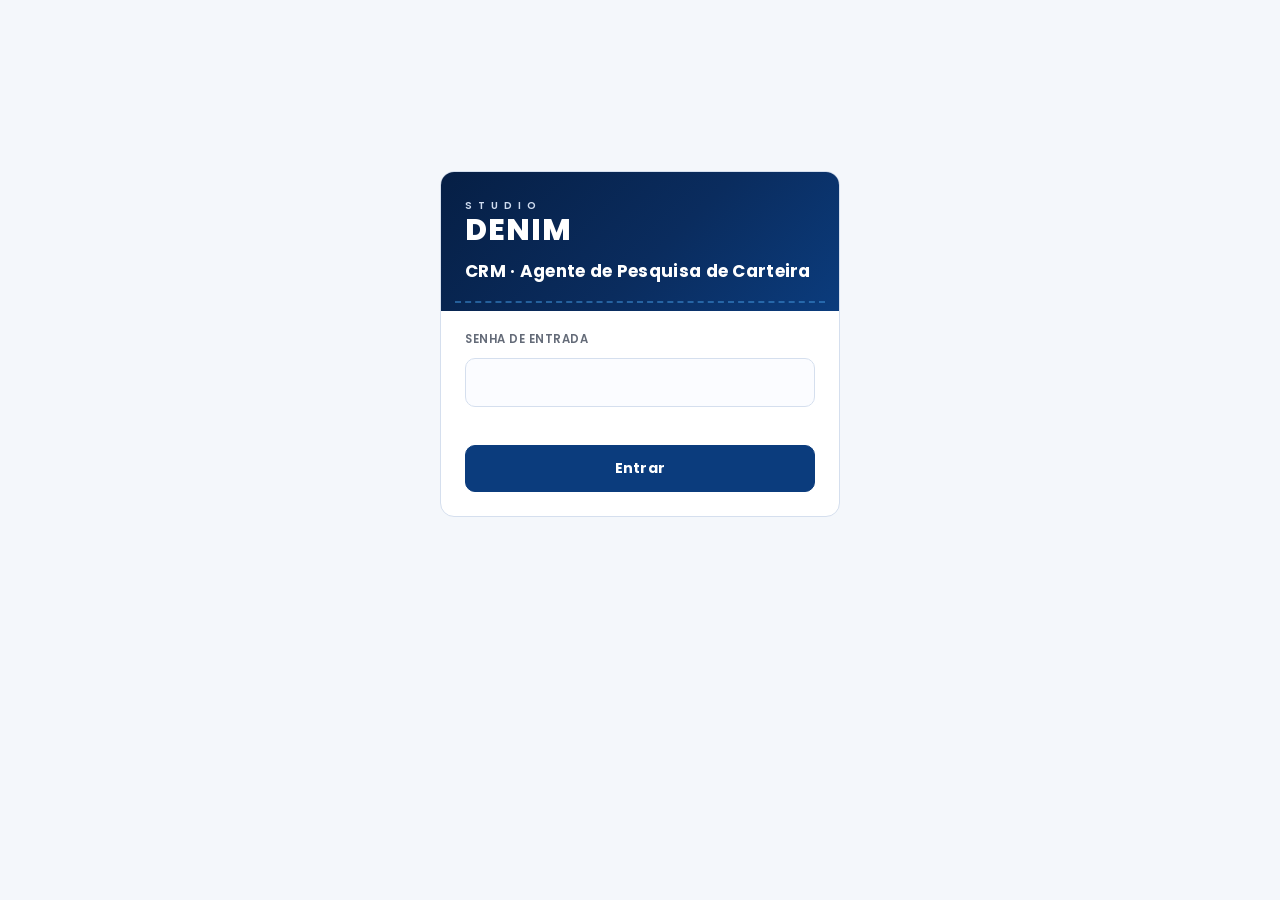
==== index.html @ 16db2a0f "Verificador de romaneios: romaneios do Drive x Manual de Qualidade Novo módulo romaneios/ com filtro" ====
<!doctype html>
<html lang="pt-BR">
<head>
<meta charset="utf-8">
<meta name="viewport" content="width=device-width,initial-scale=1,viewport-fit=cover">
<meta name="robots" content="noindex,nofollow">
<title>CRM Studio Denim</title>
<link rel="stylesheet" href="https://fonts.googleapis.com/css2?family=Poppins:wght@400;500;600;700;800&display=swap">
<style>
  html{-webkit-text-size-adjust:100%;} body{margin:0;} [hidden]{display:none!important;} img{max-width:100%;}
  /* Layout: coluna única — cabeçalho índigo, pesquisa do agente, painel de indicadores, lista de atrasados em destaque. */
  :root{
    --bg:#f4f7fb; --surface:#ffffff; --surface-2:#fbfcff; --ink:#1c2233; --muted:#646b78; --border:#d5dfee;
    --title:#0a2c5e; --accent:#0b3c7d; --accent-strong:#0b3c7d; --accent-fg:#ffffff; --link:#1c5fb0;
    --tint:#e6eef8; --tint-strong:#cfdcf0;
    --rust:#c0392b; --rust-light:#fbeceb; --rust-ink:#8f2419; --rust-solid:#c0392b; --rust-solid-fg:#ffffff; --rust-border:#f0c4be;
    --warn:#a8520f; --warn-bg:#fdf1e4; --bar:#1c5fb0;
    --good:#0b7a45; --good-bg:#e4f5eb;
    --head-a:#061f45; --head-b:#0a2c5e; --head-c:#0b3c7d; --head-fg:#ffffff; --head-muted:#cfdcf0; --stitch:#3d8fd6; --head-chip:rgba(255,255,255,.12);
    --font: 'Poppins','Segoe UI',Roboto,Arial,sans-serif;
  }
  @media (prefers-color-scheme: dark){
    :root:not([data-theme="light"]){
      --bg:#08111f; --surface:#0f1b2f; --surface-2:#132238; --ink:#e7edf7; --muted:#9aa8bf; --border:#233654;
      --title:#cfe0f7; --accent:#6fb0ee; --accent-strong:#1c5fb0; --accent-fg:#ffffff; --link:#7fb8ee;
      --tint:#15294a; --tint-strong:#1f3a66;
      --rust:#ff8375; --rust-light:#3a1a1c; --rust-ink:#ffb4a8; --rust-solid:#c0392b; --rust-solid-fg:#ffffff; --rust-border:#6a2a27;
      --warn:#f0a35e; --warn-bg:#3a2815; --bar:#5aa5e6;
      --good:#4fd08e; --good-bg:#12301f;
      --head-a:#040d1c; --head-b:#08204a; --head-c:#0b3c7d; --head-fg:#ffffff; --head-muted:#cfdcf0; --stitch:#3d8fd6; --head-chip:rgba(255,255,255,.12);
      color-scheme: dark;
    }
  }
  :root[data-theme="dark"]{
    --bg:#08111f; --surface:#0f1b2f; --surface-2:#132238; --ink:#e7edf7; --muted:#9aa8bf; --border:#233654;
    --title:#cfe0f7; --accent:#6fb0ee; --accent-strong:#1c5fb0; --accent-fg:#ffffff; --link:#7fb8ee;
    --tint:#15294a; --tint-strong:#1f3a66;
    --rust:#ff8375; --rust-light:#3a1a1c; --rust-ink:#ffb4a8; --rust-solid:#c0392b; --rust-solid-fg:#ffffff; --rust-border:#6a2a27;
    --warn:#f0a35e; --warn-bg:#3a2815; --bar:#5aa5e6;
    --good:#4fd08e; --good-bg:#12301f;
    --head-a:#040d1c; --head-b:#08204a; --head-c:#0b3c7d; --head-fg:#ffffff; --head-muted:#cfdcf0; --stitch:#3d8fd6; --head-chip:rgba(255,255,255,.12);
    color-scheme: dark;
  }

  *{box-sizing:border-box;}
  body{margin:0; font-family:var(--font); background:var(--bg); color:var(--ink); font-size:14px; line-height:1.5; padding-inline:16px; padding-block:20px 40px;}
  .wrap{max-width:1180px; margin:0 auto; display:flex; flex-direction:column; gap:18px;}
  button, input{font-family:inherit;}
  :focus-visible{outline:2px solid var(--stitch); outline-offset:2px;}

  /* Cabeçalho */
  .top{
    background:linear-gradient(135deg, var(--head-a) 0%, var(--head-b) 55%, var(--head-c) 100%);
    color:var(--head-fg); border-radius:14px; padding:22px 26px; border:1px solid var(--head-c);
    display:flex; justify-content:space-between; align-items:center; flex-wrap:wrap; gap:16px; position:relative;
  }
  .top::after{ /* pesponto */
    content:""; position:absolute; left:14px; right:14px; bottom:7px; border-bottom:2px dashed var(--stitch); opacity:.55; pointer-events:none;
  }
  .brand{display:flex; align-items:center; gap:16px; flex-wrap:wrap; min-width:0;}
  .wordmark{display:inline-flex; flex-direction:column; line-height:1; font-weight:800;}
  .wordmark .studio{font-size:10px; font-weight:600; letter-spacing:6px; color:var(--head-muted);}
  .wordmark .denim{font-size:30px; letter-spacing:1px; margin-top:4px;}
  .divider{width:1px; height:40px; background:var(--head-fg); opacity:.3;}
  .top h1{margin:0; font-size:19px; font-weight:700; letter-spacing:.3px; text-wrap:balance;}
  .top .subtitle{margin:2px 0 0; font-size:12.5px; color:var(--head-muted);}
  .filebox{display:flex; flex-direction:column; align-items:flex-end; gap:8px; min-width:0;}
  .filechip{background:var(--head-chip); border-radius:10px; padding:8px 12px; font-size:12px; max-width:100%; text-align:right;}
  .filechip b{display:block; font-weight:600; font-size:12.5px; overflow-wrap:anywhere;}
  .filechip span{color:var(--head-muted);}
  .btn-light{background:var(--head-fg); color:var(--head-b); border:0; border-radius:8px; padding:8px 14px; font-size:12.5px; font-weight:700; cursor:pointer;}
  .btn-light:hover{background:var(--head-muted);}
  .btn-light:disabled{opacity:.6; cursor:progress;}
  .filemsg{font-size:11.5px; color:var(--head-muted); text-align:right; min-height:1em;}

  /* Cartões */
  .card{background:var(--surface); border:1px solid var(--border); border-radius:12px; padding:20px 22px; min-width:0;}
  .card h2{margin:0 0 14px; font-size:14px; color:var(--title); text-transform:uppercase; letter-spacing:1px; font-weight:700; border-bottom:2px solid var(--accent); padding-bottom:8px;}

  /* Pesquisa */
  .askform{display:flex; gap:10px; flex-wrap:wrap;}
  .askform input[type=text]{flex:1 1 260px; min-width:0; padding:13px 14px; border:1px solid var(--border); border-radius:10px; font-size:15px; background:var(--surface-2); color:var(--ink);}
  .askform input[type=text]:focus{outline:2px solid var(--accent); border-color:var(--accent);}
  .btn{background:var(--accent-strong); color:var(--accent-fg); border:1px solid var(--accent-strong); padding:12px 20px; border-radius:10px; font-size:14px; font-weight:700; cursor:pointer; letter-spacing:.3px;}
  .btn:hover{filter:brightness(1.12);}
  .btn.stop{background:var(--surface); color:var(--rust); border-color:var(--rust);}
  .askmeta{display:flex; flex-wrap:wrap; gap:8px 14px; align-items:center; margin-top:12px;}
  .chips{display:flex; flex-wrap:wrap; gap:8px;}
  .chip{background:var(--tint); color:var(--title); border:1px solid var(--tint-strong); border-radius:20px; padding:5px 12px; font-size:12px; font-weight:600; cursor:pointer;}
  .chip:hover{background:var(--tint-strong);}
  .deep{font-size:12px; color:var(--muted); display:inline-flex; align-items:center; gap:6px; margin-left:auto;}
  .hint{font-size:12px; color:var(--muted); margin:10px 0 0;}
  .threadbar{display:flex; justify-content:space-between; align-items:center; gap:10px; flex-wrap:wrap; margin-top:16px;}
  .threadbar span{font-size:11.5px; color:var(--muted); font-weight:600; text-transform:uppercase; letter-spacing:.5px;}
  .btn-clear{background:var(--surface); color:var(--rust); border:1px solid var(--rust-border); border-radius:8px; padding:7px 12px; font-size:12.5px; font-weight:600; cursor:pointer;}
  .btn-clear:hover{background:var(--rust-light);}
  .thread{display:flex; flex-direction:column; gap:14px; margin-top:10px;}
  .thread:empty{display:none;}
  .qa{border:1px solid var(--border); border-radius:10px; overflow:hidden; min-width:0;}
  .qa .q{background:var(--tint); color:var(--title); font-weight:600; padding:10px 14px; font-size:13.5px; overflow-wrap:anywhere;}
  .qa .a{padding:12px 14px; font-size:13.5px; min-width:0; max-height:560px; overflow-y:auto;}
  .qa .a table{min-width:900px;}
  .qa .a > *:first-child{margin-top:0;} .qa .a > *:last-child{margin-bottom:0;}
  .qa .a p{margin:8px 0;} .qa .a ul,.qa .a ol{margin:8px 0; padding-left:22px;}
  .qa .a h4{margin:12px 0 6px; font-size:13.5px; color:var(--title);}
  .qa .a code{background:var(--tint); padding:1px 5px; border-radius:4px; font-size:12.5px;}
  .qa .a hr{border:0; border-top:1px solid var(--border); margin:10px 0;}
  .qa .note{font-size:12px; color:var(--warn); margin-top:8px;}
  .thinking{color:var(--muted); font-style:italic;}
  .thinking::after{content:"…"; animation:blink 1.2s steps(3,end) infinite;}
  @keyframes blink{0%{opacity:.2}50%{opacity:1}100%{opacity:.2}}
  @media (prefers-reduced-motion: reduce){ .thinking::after{animation:none;} }

  /* Tabelas */
  .tablewrap{overflow-x:auto; border-radius:8px; margin:8px 0;}
  table{width:100%; border-collapse:collapse; font-size:13px; font-variant-numeric:tabular-nums;}
  th,td{padding:9px 10px; text-align:left; border-bottom:1px solid var(--border); vertical-align:top;}
  th{background:var(--tint); color:var(--title); font-weight:700; font-size:11.5px; text-transform:uppercase; letter-spacing:.4px; white-space:nowrap;}
  td.num, th.num{text-align:right; white-space:nowrap;}

  /* Painel */
  .filters{display:flex; flex-wrap:wrap; gap:10px 16px; align-items:flex-end; margin-bottom:14px;}
  .filters label{display:flex; flex-direction:column; gap:4px; font-size:11.5px; color:var(--muted); font-weight:600; text-transform:uppercase; letter-spacing:.5px; min-width:0;}
  .filters select{font-family:inherit; font-size:14px; font-weight:600; color:var(--title); background:var(--surface-2); border:1px solid var(--border); border-radius:8px; padding:9px 10px; min-width:190px; max-width:100%; text-transform:none; letter-spacing:0;}
  .filters select:focus{outline:2px solid var(--accent); border-color:var(--accent);}
  .filters .fnote{font-size:12.5px; color:var(--muted); padding-bottom:9px; flex:1 1 220px; min-width:0;}
  .filters .fnote b{color:var(--title);}
  .tiles{display:grid; grid-template-columns:repeat(4, minmax(0,1fr)); gap:14px;}
  .tile{background:var(--tint); border-radius:10px; padding:14px 16px; min-width:0;}
  .tile .lbl{font-size:11.5px; color:var(--muted); text-transform:uppercase; font-weight:600; letter-spacing:.5px;}
  .tile .val{font-size:26px; font-weight:800; color:var(--title); line-height:1.2; margin-top:2px; font-variant-numeric:tabular-nums; overflow-wrap:anywhere;}
  .tile .val.money{font-size:21px;}
  .tile .sub{font-size:12px; color:var(--muted); margin-top:2px;}
  .tile.good{background:var(--good-bg);} .tile.good .val{color:var(--good);}
  .tile.open{background:var(--warn-bg);} .tile.open .val{color:var(--warn);}
  .tile .sub b.late{color:var(--rust);}
  @media (max-width:1060px){ .tiles{grid-template-columns:repeat(2, minmax(0,1fr));} }
  /* Indicadores clicáveis e listagens */
  .tile.click{cursor:pointer; position:relative; transition:box-shadow .12s;}
  .tile.click:hover{box-shadow:inset 0 0 0 2px var(--accent);}
  .tile.click.on{box-shadow:inset 0 0 0 2px var(--accent);}
  .tile .more{font-size:11.5px; font-weight:700; color:var(--link); margin-top:6px;}
  .listbar{display:flex; justify-content:space-between; align-items:center; gap:10px; flex-wrap:wrap; margin-top:18px;}
  .listbar span{font-size:11.5px; color:var(--muted); font-weight:600; text-transform:uppercase; letter-spacing:.5px;}
  .lists{display:flex; flex-direction:column; gap:14px; margin-top:10px;}
  .lists:empty{display:none;}
  .lblock{border:1px solid var(--border); border-radius:10px; overflow:hidden; min-width:0; scroll-margin-top:12px;}
  .lhead{display:flex; justify-content:space-between; align-items:center; gap:10px; padding:10px 14px; background:var(--tint);}
  .lhead h3{margin:0; font-size:13.5px; color:var(--title); font-weight:700; text-transform:uppercase; letter-spacing:.6px;}
  .lblock.t-faturados .lhead{background:var(--good-bg);} .lblock.t-faturados .lhead h3{color:var(--good);}
  .lblock.t-aberto .lhead{background:var(--warn-bg);} .lblock.t-aberto .lhead h3{color:var(--warn);}
  .lacts{display:flex; align-items:center; gap:10px 14px; flex-wrap:wrap;}
  .btn-pdf{background:var(--surface); color:var(--title); border:1px solid var(--accent); border-radius:8px; padding:6px 11px; font-family:inherit; font-size:12px; font-weight:700; cursor:pointer; white-space:nowrap;}
  .btn-pdf:hover{background:var(--tint-strong);}
  .btn-pdf:disabled{opacity:.6; cursor:progress;}
  .qa .q{display:flex; justify-content:space-between; align-items:center; gap:10px;}
  .qa .q .btn-pdf{flex:0 0 auto;}
  .lclose{background:transparent; border:0; color:var(--muted); font-size:20px; line-height:1; cursor:pointer; padding:2px 6px; border-radius:6px;}
  .lclose:hover{background:var(--surface); color:var(--ink);}
  .lfilters{display:grid; grid-template-columns:repeat(5, minmax(0,1fr)); gap:10px; padding:12px 14px 4px;}
  .lfilters label{display:flex; flex-direction:column; gap:4px; font-size:11px; color:var(--muted); font-weight:600; text-transform:uppercase; letter-spacing:.5px; min-width:0;}
  .lfilters select,.lfilters input{font-family:inherit; font-size:13px; font-weight:600; color:var(--title); background:var(--surface-2); border:1px solid var(--border); border-radius:8px; padding:8px 9px; width:100%; min-width:0; text-transform:none; letter-spacing:0;}
  .lfilters select:focus,.lfilters input:focus{outline:2px solid var(--accent); border-color:var(--accent);}
  .lres{padding:4px 14px 12px; font-size:13.5px; max-height:620px; overflow-y:auto;}
  .lres p{margin:8px 0;}
  .lres table{min-width:980px;}
  .lres .note{font-size:12px; color:var(--warn);}
  .btn-link{background:transparent; border:0; color:var(--link); font-weight:600; font-size:12px; cursor:pointer; padding:0; text-decoration:underline;}
  .lfilters.six{grid-template-columns:repeat(6, minmax(0,1fr));}
  .lblock.t-filtro{margin-top:18px; border-color:var(--accent);}
  .lblock.t-filtro .lhead h3{color:var(--title);}
  .lblock.t-filtro .lres .empty{color:var(--muted);}
  @media (max-width:1060px){ .lfilters.six{grid-template-columns:repeat(3, minmax(0,1fr));} }
  @media (max-width:900px){ .lfilters,.lfilters.six{grid-template-columns:repeat(2, minmax(0,1fr));} }
  @media (max-width:430px){ .lfilters,.lfilters.six{grid-template-columns:1fr;} }
  /* Gráfico de compras por cliente */
  .chartblock{margin-top:22px; border-top:1px solid var(--border); padding-top:16px;}
  .charthead{display:flex; justify-content:space-between; align-items:flex-end; gap:10px 16px; flex-wrap:wrap;}
  .charthead h3{margin:0; font-size:13px; color:var(--title); text-transform:uppercase; letter-spacing:1px; font-weight:700;}
  .charthead label{display:flex; align-items:center; gap:8px; font-size:11.5px; color:var(--muted); font-weight:600; text-transform:uppercase; letter-spacing:.5px;}
  .charthead select{font-family:inherit; font-size:13px; font-weight:600; color:var(--title); background:var(--surface-2); border:1px solid var(--border); border-radius:8px; padding:7px 9px;}
  .chartnote{font-size:12.5px; color:var(--muted); margin:6px 0 12px;}
  .bars{display:flex; flex-direction:column; margin-top:12px;}
  .bar{display:grid; grid-template-columns:minmax(0,270px) minmax(60px,1fr) 136px 58px; gap:4px 14px; align-items:center; padding:7px 6px; border-bottom:1px solid var(--border); font-size:13px; font-variant-numeric:tabular-nums;}
  .bar:last-child{border-bottom:0;}
  .bar:hover{background:var(--tint);}
  .bname{font-weight:600; overflow-wrap:anywhere; min-width:0;}
  .btrack{height:12px; background:var(--tint); border-radius:0 4px 4px 0; min-width:0;}
  .bar:hover .btrack{background:var(--tint-strong);}
  .bfill{height:100%; min-width:2px; background:var(--bar); border-radius:0 4px 4px 0;}
  .bval{text-align:right; white-space:nowrap; color:var(--ink);}
  .bpct{text-align:right; white-space:nowrap; font-weight:700; color:var(--title);}
  .bars .empty{padding:10px 4px;}
  @media (max-width:640px){ .bar{grid-template-columns:minmax(0,1fr) 122px 54px;} .bname{grid-column:1 / -1;} }
  @media (max-width:430px){ .tiles{grid-template-columns:1fr;} .top{padding:18px 16px 22px;} .card{padding:16px 14px;} .filebox{align-items:flex-start;} .filechip,.filemsg{text-align:left;} .deep{margin-left:0;} }

  /* Atrasados */
  .card.late{border:2px solid var(--rust); padding:0; overflow:hidden;}
  .latehead{background:var(--rust-light); padding:16px 22px; display:flex; align-items:center; justify-content:space-between; flex-wrap:wrap; gap:10px 18px; border-bottom:1px solid var(--rust-border);}
  .latehead h2{border:0; padding:0; margin:0; color:var(--rust-ink); display:flex; align-items:center; gap:10px;}
  .count{background:var(--rust-solid); color:var(--rust-solid-fg); border-radius:20px; min-width:28px; padding:2px 10px; text-align:center; font-size:14px; letter-spacing:0;}
  .latesum{font-size:13px; color:var(--rust-ink); font-weight:600;}
  .latebody{padding:6px 22px 18px;}
  .late table{min-width:860px;}
  .late table th{background:transparent; color:var(--rust-ink); border-bottom:2px solid var(--rust-border);}
  .late tbody tr td:first-child{border-left:4px solid var(--rust); }
  .late tbody tr:hover td{background:var(--rust-light);}
  .pill{display:inline-block; border-radius:20px; padding:2px 10px; font-size:12px; font-weight:700; white-space:nowrap;}
  .pill.d3{background:var(--rust-solid); color:var(--rust-solid-fg);}
  .pill.d2{background:var(--rust-light); color:var(--rust-ink); border:1px solid var(--rust-border);}
  .pill.d1{background:var(--warn-bg); color:var(--warn);}
  .pill.sit{background:var(--tint); color:var(--title); font-weight:600;}
  .pill.sit.block{background:var(--rust-light); color:var(--rust-ink);}
  .cli{font-weight:600;} .cli small{display:block; font-weight:400; color:var(--muted); font-size:11.5px;}
  .empty{padding:18px 4px 4px; color:var(--muted);}
  .empty.ok{color:var(--good); font-weight:600;}
  .prevcell{white-space:nowrap;} .prevcell small{display:block; white-space:normal; max-width:220px; color:var(--muted); font-size:11.5px;}
  .pill.prev{background:var(--good-bg); color:var(--good);}
  .pill.prev.vencida{background:var(--warn-bg); color:var(--warn);}
  .pill.prev.texto{background:var(--tint); color:var(--title); white-space:normal;}
  .semprev{color:var(--muted);}
  .prevbar{display:flex; flex-wrap:wrap; gap:6px 12px; align-items:center; font-size:12.5px; color:var(--rust-ink); padding:10px 22px 0;}
  .prevbar b{font-weight:700;}
  .prevbar button{background:none; border:0; padding:0; color:var(--link); font:inherit; font-weight:600; text-decoration:underline; cursor:pointer;}
  .card.late.none{border:1px solid var(--border);}
  .card.late.none .latehead{background:var(--good-bg); border-bottom-color:var(--border);}
  .card.late.none .latehead h2{color:var(--good);}
  .card.late.none .count{background:var(--good); color:var(--surface);}

  /* Entrada com senha */
  .lock{min-height:72vh; display:grid; place-items:center;}
  .lockcard{width:100%; max-width:400px; background:var(--surface); border:1px solid var(--border); border-radius:14px; overflow:hidden;}
  .lockhead{background:linear-gradient(135deg, var(--head-a) 0%, var(--head-b) 55%, var(--head-c) 100%); color:var(--head-fg); padding:22px 24px 26px; position:relative;}
  .lockhead::after{content:""; position:absolute; left:14px; right:14px; bottom:8px; border-bottom:2px dashed var(--stitch); opacity:.55;}
  .lockhead h1{margin:14px 0 0; font-size:17px; font-weight:700; letter-spacing:.3px;}
  .lockbody{padding:20px 24px 24px; display:flex; flex-direction:column; gap:10px;}
  .lockbody label{font-size:11.5px; color:var(--muted); font-weight:600; text-transform:uppercase; letter-spacing:.5px;}
  .lockbody input{width:100%; padding:12px 14px; border:1px solid var(--border); border-radius:10px; font-size:15px; background:var(--surface-2); color:var(--ink);}
  .lockbody input:focus{outline:2px solid var(--accent); border-color:var(--accent);}
  .lockmsg{margin:0; min-height:1.4em; font-size:12.5px; color:var(--rust); font-weight:600;}
  .btn-ghost{background:transparent; color:var(--head-muted); border:1px solid var(--head-chip); border-radius:8px; padding:7px 12px; font-size:12px; font-weight:600; cursor:pointer;}
  .btn-ghost:hover{color:var(--head-fg); border-color:var(--head-muted);}
  .fileactions{display:flex; gap:8px; flex-wrap:wrap; justify-content:flex-end;}
  @media (max-width:430px){ .fileactions{justify-content:flex-start;} }

  .footnote{font-size:12px; color:var(--muted); line-height:1.6; margin:0;}
  .footnote b{color:var(--ink); font-weight:600;}

  .lblock .lhead .btn-pdf[data-act=pdf]{display:none!important;}
  .resbar{display:flex; align-items:center; gap:8px; flex-wrap:wrap; justify-content:flex-end; padding:8px 0 2px;}
  .resbar span{font-size:11.5px; color:var(--muted); font-weight:600; text-transform:uppercase; letter-spacing:.5px; margin-right:auto;}
  .btn-pdf[hidden] + .btn-pdf.share{display:none;}
  .btn-pdf.share{background:var(--accent-strong); color:var(--accent-fg); border-color:var(--accent-strong);}
  .btn-pdf.share:hover{filter:brightness(1.12); background:var(--accent-strong);}
  .pedlink{background:none; border:0; padding:0; font:inherit; font-weight:700; color:var(--link); text-decoration:underline; cursor:pointer;}
  .pedlink:hover{color:var(--title);} .pedlink:disabled{opacity:.6; cursor:progress;}
  /* Menu de módulos do CRM */
  .modnav{flex-basis:100%; display:flex; gap:6px; overflow-x:auto; padding:12px 2px 2px; border-top:1px solid rgba(255,255,255,.16); scrollbar-width:none; -webkit-overflow-scrolling:touch;}
  .modnav::-webkit-scrollbar{display:none;}
  .modnav a{white-space:nowrap; text-decoration:none; color:var(--head-muted); font-size:13px; font-weight:600; padding:8px 14px; border-radius:8px; background:var(--head-chip); display:inline-flex; gap:7px; align-items:center; flex:0 0 auto;}
  .modnav a:hover{color:var(--head-fg); background:rgba(255,255,255,.22);}
  .modnav a[aria-current="page"]{background:var(--head-fg); color:var(--head-b);}
  .modnav .soon{font-size:9.5px; text-transform:uppercase; letter-spacing:.6px; background:var(--stitch); color:#fff; border-radius:10px; padding:1px 7px; font-weight:700;}
  .modnav .ext{font-size:11px; opacity:.8;}
  @media (max-width:600px){ .modnav{flex-wrap:wrap;} .modnav a{padding:7px 11px; font-size:12.5px;} }
  /* Meta x Realizado */
  #metaCard{position:relative;}
  .mhead{display:flex; justify-content:space-between; align-items:flex-start; gap:10px 16px; flex-wrap:wrap; border-bottom:2px solid var(--accent); margin-bottom:12px;}
  .mhead h2{border-bottom:0; margin:0; padding-bottom:8px;}
  .mtools{display:flex; flex-wrap:wrap; gap:10px; align-items:center; padding-bottom:8px;}
  .mfile{font-size:12px; color:var(--muted);}
  .mlegend{display:flex; flex-wrap:wrap; gap:6px 20px; font-size:12.5px; color:var(--ink); margin-bottom:6px;}
  .mlegend span{display:inline-flex; align-items:center; gap:7px;}
  .mlegend i{display:inline-block; width:22px; height:0;}
  .mlegend .lg-meta{border-top:2px dashed var(--muted);}
  .mlegend .lg-real{border-top:3px solid var(--bar);}
  .mlegend .lg-pct{border-top:3px solid var(--pct);}
  :root{--pct:#c2410c;}
  :root[data-theme="dark"]{--pct:#fb923c;}
  @media (prefers-color-scheme: dark){ :root:not([data-theme="light"]){--pct:#fb923c;} }
  .mbox{border:1px solid var(--border); border-radius:10px; padding:12px 14px 6px; margin-top:12px; background:var(--surface-2);}
  .mbox h3{margin:0; font-size:15px; color:var(--title); font-weight:700;}
  .mbox .msum{display:flex; flex-wrap:wrap; gap:4px 18px; font-size:12.5px; color:var(--muted); margin:2px 0 4px;}
  .mbox .msum b{color:var(--ink); font-variant-numeric:tabular-nums;}
  .mbox .msum .ok{color:var(--good);} .mbox .msum .no{color:var(--rust);}
  .mbox svg{display:block; width:100%; height:auto;}
  .mbox .ax{font-size:11px; fill:var(--muted); font-family:var(--font);}
  .mbox .axt{font-size:10.5px; fill:var(--muted); font-family:var(--font); font-weight:600; letter-spacing:.4px;}
  .mbox .grid{stroke:var(--border); stroke-width:1;}
  .mbox .l-meta{fill:none; stroke:var(--muted); stroke-width:2; stroke-dasharray:6 5;}
  .mbox .l-real{fill:none; stroke:var(--bar); stroke-width:2.5;}
  .mbox .l-pct{fill:none; stroke:var(--pct); stroke-width:2.5;}
  .mbox .d-real{fill:var(--bar); stroke:var(--surface-2); stroke-width:2;}
  .mbox .d-meta{fill:var(--surface-2); stroke:var(--muted); stroke-width:2;}
  .mbox .d-pct{fill:var(--pct); stroke:var(--surface-2); stroke-width:2;}
  .mbox .ref{stroke:var(--ink); stroke-width:1; stroke-dasharray:3 3; opacity:.6;}
  .mbox .lbl-pct{font-size:11px; font-weight:700; font-family:var(--font); fill:var(--ink);}
  .mbox .lbl-end{font-size:11.5px; font-weight:700; font-family:var(--font);}
  .mbox .hit{fill:transparent;}
  .mbox .cross{stroke:var(--muted); stroke-width:1; opacity:0;}
  .mbox .cross.on{opacity:.5;}
  .mtip{position:absolute; z-index:5; pointer-events:none; background:var(--surface); border:1px solid var(--border); border-radius:8px; padding:8px 10px; font-size:12px; box-shadow:0 4px 14px rgba(0,0,0,.12); min-width:210px;}
  .mtip b{color:var(--title);} .mtip .r{display:flex; justify-content:space-between; gap:14px; font-variant-numeric:tabular-nums;}
  .mtip .ok{color:var(--good); font-weight:700;} .mtip .no{color:var(--rust); font-weight:700;}
</style>
</head>
<body>

<main class="lock" id="lock">
  <form class="lockcard" id="lockForm" autocomplete="off">
    <div class="lockhead">
      <div class="wordmark" aria-label="Studio Denim"><span class="studio">STUDIO</span><span class="denim">DENIM</span></div>
      <h1>CRM · Agente de Pesquisa de Carteira</h1>
    </div>
    <div class="lockbody">
      <label for="pw">Senha de entrada</label>
      <input type="password" id="pw" name="pw" autocomplete="current-password" required>
      <p class="lockmsg" id="lockMsg" aria-live="polite"></p>
      <button class="btn" type="submit">Entrar</button>
    </div>
  </form>
</main>

<div class="wrap" id="app" hidden>
  <header class="top">
    <div class="brand">
      <div class="wordmark" aria-label="Studio Denim"><span class="studio">STUDIO</span><span class="denim">DENIM</span></div>
      <div class="divider" aria-hidden="true"></div>
      <div>
        <h1>Agente de Pesquisa de Carteira</h1>
        <p class="subtitle">Carteira de pedidos · consulta e acompanhamento</p>
      </div>
    </div>
    <div class="filebox">
      <div class="filechip"><b id="fileName">Nenhuma carteira carregada</b><span id="fileDate">&nbsp;</span></div>
      <div class="fileactions">
        <button class="btn-light" id="btnUpdate" type="button" title="Escolha o arquivo carteira_….xls ou .xlsx baixado do sistema">Carregar carteira (.xls)</button>
        <button class="btn-light" id="btnPrev" type="button">Previsão de atendimento</button>
        <button class="btn-light" id="btnNfPdf" type="button" title="Busca as NFs e romaneios da pasta NFs Capricórnio no Google Drive">Notas fiscais (Drive)</button>
        <button class="btn-ghost" id="btnLock" type="button">Sair</button>
      </div>
      <div class="filemsg" id="fileMsg" aria-live="polite"></div>
    </div>
    <nav class="modnav" aria-label="Módulos do CRM">
      <a href="./" aria-current="page">Carteira</a>
      <a href="calculadora/">Calculadora de consumo</a>
      <a href="tendencias/">Tendências</a>
      <a href="reclamacao/">Reclamação de qualidade</a>
      <a href="romaneios/">Verificador de romaneios</a>
      <a href="financeiro/">Financeiro</a>
      <a href="arquivos/">Arquivos</a>
    </nav>
  </header>

  <section class="card" id="metaCard" aria-labelledby="hMeta">
    <div class="mhead">
      <h2 id="hMeta">Meta x Realizado <span id="metaAno">2026</span></h2>
      <div class="mtools">
        <span class="mfile" id="metaFile">Nenhuma planilha carregada</span>
        <button type="button" class="btn-pdf" id="btnMetas" title="Escolha a planilha de meta x realizado (.xlsx). Fica guardada cifrada neste navegador.">Carregar planilha meta x realizado (.xlsx)</button>
      </div>
    </div>
    <div class="mlegend" aria-hidden="true">
      <span><i class="lg-meta"></i>Meta</span>
      <span><i class="lg-real"></i>Realizado</span>
      <span><i class="lg-pct"></i>% de atingimento (linha de 100% = meta batida)</span>
    </div>
    <div id="metaCharts"><p class="empty">Use “Carregar planilha meta x realizado (.xlsx)” para ver os gráficos de Denim, Sarja e Total.</p></div>
    <div class="mtip" id="metaTip" hidden></div>
  </section>

  <section class="card" aria-labelledby="hAsk">
    <h2 id="hAsk">Pesquisa na carteira</h2>
    <form class="askform" id="askForm" autocomplete="off">
      <input type="text" id="q" name="q" placeholder="Buscar na carteira: cliente, pedido, tecido, nota fiscal…" aria-label="Busca na carteira">
      <button class="btn" id="btnAsk" type="submit">Pesquisar</button>
      <button class="btn stop" id="btnStop" type="button" hidden>Parar</button>
    </form>
    <div class="askmeta">
      <div class="chips" id="chips">
        <button type="button" class="chip">Pedidos atrasados</button>
        <button type="button" class="chip">Em aberto por cliente</button>
        <button type="button" class="chip">Bloqueados em aberto</button>
        <button type="button" class="chip">Embarques deste mês</button>
      </div>
      <label class="deep" id="deepWrap" hidden><input type="checkbox" id="deepToggle"> Análise aprofundada (mais lenta)</label>
    </div>
    <p class="hint" id="askHint">Digite cliente, pedido, tecido ou nota fiscal. Também entende: “atrasados”, “em aberto”, “bloqueados”, “cancelados”, “faturados”, “por cliente”, “por tecido”, “por mês” e o nome de um mês.</p>
    <div class="threadbar" id="threadBar" hidden>
      <span id="threadCount">Pesquisas</span>
      <button type="button" class="btn-clear" id="btnClear">Limpar pesquisas</button>
    </div>
    <div class="thread" id="thread" aria-live="polite"></div>
  </section>

  <section class="card" aria-labelledby="hDash">
    <h2 id="hDash">Painel da carteira</h2>
    <div class="filters">
      <label for="monthSel">Mês
        <select id="monthSel" disabled><option value="todos">Todos os meses</option></select>
      </label>
      <label for="monthBy">Data considerada
        <select id="monthBy"><option value="embarque">Embarque (entrega)</option><option value="emissao">Emissão (data do pedido)</option></select>
      </label>
      <div class="fnote" id="monthNote" aria-live="polite">Indicadores de toda a carteira.</div>
    </div>
    <div class="tiles">
      <div class="tile"><div class="lbl">Pedidos na carteira</div><div class="val" id="kPedidos">—</div><div class="sub" id="kPedidosSub">&nbsp;</div></div>
      <div class="tile good"><div class="lbl">Pedidos faturados</div><div class="val" id="kFat">—</div><div class="sub" id="kFatSub">&nbsp;</div></div>
      <div class="tile open"><div class="lbl">Pedidos em aberto</div><div class="val" id="kAberto">—</div><div class="sub" id="kAbertoSub">&nbsp;</div></div>
      <div class="tile"><div class="lbl">Quantidade vendida</div><div class="val" id="kQtd">—</div><div class="sub" id="kQtdSub">&nbsp;</div></div>
      <div class="tile"><div class="lbl">Valor total dos pedidos</div><div class="val money" id="kValor">—</div><div class="sub" id="kValorSub">&nbsp;</div></div>
      <div class="tile good"><div class="lbl">Valor faturado</div><div class="val money" id="kValorFat">—</div><div class="sub" id="kValorFatSub">&nbsp;</div></div>
      <div class="tile open"><div class="lbl">Valor em aberto</div><div class="val money" id="kValorAberto">—</div><div class="sub" id="kValorAbertoSub">&nbsp;</div></div>
      <div class="tile"><div class="lbl">Preço médio praticado</div><div class="val money" id="kPreco">—</div><div class="sub" id="kPrecoSub">&nbsp;</div></div>
    </div>
    <div class="lblock t-filtro" id="filterBlock" data-tipo="filtro">
      <div class="lhead"><h3>Filtrar pedidos</h3><div class="lacts"><button type="button" class="btn-pdf" data-act="pdf" hidden>Gerar PDF</button><button type="button" class="btn-link" data-act="reset" hidden>Limpar filtros</button></div></div>
      <div class="lfilters six">
        <label><span data-k="mesLbl">Mês</span><select data-k="mes"><option value="todos">Todos os meses</option></select></label>
        <label>Tecido<select data-k="tecido"><option value="">Todos os tecidos</option></select></label>
        <label>Cliente<select data-k="cliente"><option value="">Todos os clientes</option></select></label>
        <label>Embarque de<input type="date" data-k="de"></label>
        <label>Embarque até<input type="date" data-k="ate"></label>
        <label>Situação<select data-k="sit"><option value="">Todas</option><option value="aberto">Em aberto</option><option value="faturados">Faturados</option><option value="cancelado">Cancelados</option></select></label>
      </div>
      <div class="lres" hidden></div>
    </div>
    <p class="hint">Escolha um ou mais filtros para listar os pedidos. Clique também em <b>Pedidos na carteira</b>, <b>Pedidos faturados</b> ou <b>Pedidos em aberto</b> para ver a listagem desses pedidos.</p>
    <div class="listbar" id="listBar" hidden>
      <span id="listCount">Pesquisas</span>
      <button type="button" class="btn-clear" id="btnClearLists">Limpar pesquisas</button>
    </div>
    <div class="lists" id="lists" aria-live="polite"></div>
    <div class="chartblock">
      <div class="charthead">
        <h3 id="hChart">Compras por cliente</h3>
        <div class="lacts">
          <label for="chartBy">Medida
            <select id="chartBy"><option value="valor">Valor (R$)</option><option value="qtd">Quantidade</option></select>
          </label>
          <button type="button" class="btn-pdf" id="pdfChart">Gerar PDF</button><button type="button" class="btn-pdf share" id="pdfChartSh">Compartilhar</button>
        </div>
      </div>
      <div class="bars" id="clientBars" role="table" aria-labelledby="hChart"><p class="empty">Aguardando a carteira.</p></div>
    </div>
  </section>

  <section class="card late" id="lateCard" aria-labelledby="hLate">
    <div class="latehead">
      <h2 id="hLate">Pedidos atrasados <span class="count" id="lateCount">—</span></h2>
      <div class="lacts"><div class="latesum" id="lateSum">&nbsp;</div><button type="button" class="btn-pdf" id="pdfLate" hidden>Gerar PDF</button><button type="button" class="btn-pdf share" id="pdfLateSh">Compartilhar</button></div>
    </div>
    <div class="prevbar" id="prevBar" hidden></div>
    <div class="latebody" id="lateBody"><p class="empty">Nenhuma carteira carregada. Use “Carregar carteira (.xls)” e escolha o arquivo da carteira selecionada.</p></div>
  </section>

  <p class="footnote" id="footnote">
    <b>Como os números são calculados.</b> Cada pedido conta uma vez, mesmo com várias linhas. <b>Em aberto</b>: pedido com alguma linha não cancelada e saldo a faturar. <b>Faturado</b>: pedido sem saldo e com quantidade faturada. <b>Cancelado</b>: todas as linhas canceladas.
    <b>Valor total</b> = Quantidade × Valor Unitário Líquido das linhas não canceladas; <b>valor faturado</b> = qtde_faturada × Valor Unitário Líquido; <b>valor em aberto</b> = Saldo × Valor Unitário Líquido (a coluna “Valor Total” do arquivo).
    <b>Atrasado</b>: linha não cancelada, com saldo, e Embarque anterior a hoje. <b>Previsão</b>: vem do arquivo (PDF ou Excel) enviado em “Previsão de atendimento”, ligado pelo número do pedido; fica guardada neste navegador até ser removida ou trocada.
    <b>Filtro de mês</b>: considera só as linhas cuja data de Embarque (ou de Emissão, conforme a escolha) cai no mês selecionado; a lista de pedidos atrasados mostra sempre todos os atrasados.
  </p>
</div>
<input type="file" id="fileInput" accept=".xlsx,.xls,.xlsm,.csv" hidden>
<input type="file" id="prevInput" accept=".pdf,.xlsx,.xls,.xlsm,.csv" hidden>

<script src="lib/nfdocs.js"></script>
<script src="lib/pdf-capri.js"></script>
<script src="lib/pedido-pdf.js"></script>
<script>
(function(){
'use strict';

var COLS=['Pedido','Emissão','Embarque','Cliente','Cliente Remessa','Pedido Cliente','Cond Pgto','Prazo Medio','Situação','Sit Linha','Motivo Cancel Linha','Notas Fiscais','Datas','Descrição','Quantidade','qtde_faturada','Saldo','Valor Unitário Liquido','Valor Total','CNPJ','Cód. Produto','Ordem de Compra','Grupo Econômico','CNPJ Cliente Remessa'];
var KEYS=['pedido','emissao','embarque','cliente','remessa','pedCli','cond','prazo','sit','sitLinha','motivo','nfs','datas','desc','qtd','fat','saldo','unit','total','cnpj','sku','oc','grupo','cnpjRem'];
var NUMK={prazo:1,qtd:1,fat:1,saldo:1,unit:1,total:1};
var CHUNK=180000;
var PRECO_MIN=13; /* preços unitários abaixo disso ficam fora do preço médio */

var S={data:null, db:null, user:null, sample:null, canWrite:null, useTools:false, turns:[], busy:false, ctl:null, loadedVersion:null, loadToken:0, agentOff:false, month:'todos', monthBy:'embarque'};
function $(id){return document.getElementById(id);}

/* ---------- formatação ---------- */
function pad(n){return (n<10?'0':'')+n;}
function fmtBRL(v){return 'R$ '+Number(v||0).toLocaleString('pt-BR',{minimumFractionDigits:2,maximumFractionDigits:2});}
function fmtNum(v){return Number(v||0).toLocaleString('pt-BR',{maximumFractionDigits:2});}
function fmtInt(v){return Number(v||0).toLocaleString('pt-BR');}
function fmtDate(iso){return (iso&&/^\d{4}-\d{2}-\d{2}/.test(iso))? iso.slice(8,10)+'/'+iso.slice(5,7)+'/'+iso.slice(0,4) : (iso||'—');}
function fmtDateTime(isoTs){var d=new Date(isoTs); if(isNaN(d)) return '—'; return pad(d.getDate())+'/'+pad(d.getMonth()+1)+'/'+d.getFullYear()+' '+pad(d.getHours())+':'+pad(d.getMinutes());}
function todayISO(){var d=new Date(); return d.getFullYear()+'-'+pad(d.getMonth()+1)+'-'+pad(d.getDate());}
function daysLate(iso,today){var a=iso.split('-'),b=today.split('-'); return Math.round((Date.UTC(+b[0],b[1]-1,+b[2])-Date.UTC(+a[0],a[1]-1,+a[2]))/864e5);}
function norm(s){return String(s==null?'':s).toLowerCase().normalize('NFD').replace(/[̀-ͯ]/g,'');}
function esc(s){return String(s).replace(/[&<>"']/g,function(c){return {'&':'&amp;','<':'&lt;','>':'&gt;','"':'&quot;',"'":'&#39;'}[c];});}
function num(v){ if(typeof v==='number') return isFinite(v)?v:0; if(v==null||v==='') return 0; var s=String(v).trim(); if(/^-?[\d.]+,\d+$/.test(s)) s=s.replace(/\./g,'').replace(',','.'); var n=parseFloat(s); return isFinite(n)?n:0; }
function isCanc(r){return norm(r.sitLinha).indexOf('cancel')>=0;}
function isLate(r,today){return !isCanc(r)&&r.saldo>0&&/^\d{4}-/.test(r.embarque)&&r.embarque<today;}

/* ---------- dados ---------- */
function rowsFromArrays(arrs){
  return arrs.map(function(a){ var o={}; for(var i=0;i<KEYS.length;i++){ var k=KEYS[i], v=a[i]; o[k]= NUMK[k]? num(v) : (v==null?'':v); } o.pedido=String(o.pedido).trim(); return o; });
}
function setData(meta, arrs){
  S.data={meta:meta, arrays:arrs, linhas:rowsFromArrays(arrs)};
  S.turns=[];
  renderAll();
}
function compute(rows){
  var today=todayISO();
  var k={linhas:rows.length, qtd:0, qtdFat:0, qtdSaldo:0, sumUnit:0, nUnit:0, pmQtd:0, pmValor:0, nLow:0, cli:{}, valor:0, valorFat:0, valorAberto:0, peds:0, fat:0, aberto:0, canc:0, parcial:0, late:[], latePeds:0, lateValor:0};
  var by={};
  rows.forEach(function(r){
    (by[r.pedido]=by[r.pedido]||[]).push(r);
    if(!isCanc(r)){
      k.valor+=r.qtd*r.unit; k.valorAberto+=r.saldo*r.unit; k.qtd+=r.qtd; k.qtdFat+=r.fat; k.qtdSaldo+=r.saldo;
      if(r.unit>=PRECO_MIN){ k.sumUnit+=r.unit; k.nUnit++; k.pmQtd+=r.qtd; k.pmValor+=r.qtd*r.unit; } else k.nLow++;
      if(!isSampleClient(r.cliente)){ var cn=clientGroup(r.cliente), c=k.cli[cn]||(k.cli[cn]={valor:0,qtd:0,peds:{}});
      c.valor+=r.qtd*r.unit; c.qtd+=r.qtd; c.peds[r.pedido]=1; }
    }
    k.valorFat+=r.fat*r.unit;
    if(isLate(r,today)) k.late.push(r);
  });
  Object.keys(by).forEach(function(p){
    var rs=by[p]; k.peds++;
    var ab=rs.some(function(r){return !isCanc(r)&&r.saldo>0;});
    var ft=rs.some(function(r){return r.fat>0;});
    if(ab){k.aberto++; if(ft) k.parcial++;}
    else if(ft) k.fat++;
    else k.canc++;
  });
  k.late.sort(function(a,b){return a.embarque<b.embarque?-1:a.embarque>b.embarque?1:0;});
  var lp={}; k.late.forEach(function(r){lp[r.pedido]=1; k.lateValor+=r.saldo*r.unit;}); k.latePeds=Object.keys(lp).length;
  k.today=today;
  return k;
}

/* ---------- render ---------- */
var MESES=['janeiro','fevereiro','março','abril','maio','junho','julho','agosto','setembro','outubro','novembro','dezembro'];
function monthKey(r){ var d=S.monthBy==='emissao'? r.emissao : r.embarque; return /^\d{4}-\d{2}/.test(d)? d.slice(0,7) : ''; }
function monthLabel(k){ return MESES[+k.slice(5,7)-1]+' de '+k.slice(0,4); }
function fillMonths(){
  var set={}, sel=$('monthSel');
  S.data.linhas.forEach(function(r){ var k=monthKey(r); if(k) set[k]=1; });
  var keys=Object.keys(set).sort().reverse();
  if(S.month!=='todos'&&!set[S.month]) S.month='todos';
  sel.innerHTML='<option value="todos">Todos os meses</option>'+keys.map(function(k){ return '<option value="'+k+'">'+esc(monthLabel(k))+'</option>'; }).join('');
  sel.value=S.month; sel.disabled=false;
}
function renderAll(){
  var m=S.data.meta, k=compute(S.data.linhas); S.k=k;
  $('fileName').textContent=m.arquivo||'carteira';
  $('fileDate').textContent='Arquivo de '+fmtDateTime(m.modificadoEm)+' · '+fmtInt(k.linhas)+' linhas';
  fillMonths();
  renderTiles();
  renderLate(k);
  renderLists();
  renderMeta();
}
function renderTiles(){
  var all=S.month==='todos';
  var k= all? S.k : compute(S.data.linhas.filter(function(r){ return monthKey(r)===S.month; }));
  $('monthNote').innerHTML= all? 'Indicadores de toda a carteira.' : 'Indicadores de <b>'+esc(monthLabel(S.month))+'</b>, pela data de '+(S.monthBy==='emissao'?'emissão':'embarque')+'.';
  $('kPedidos').textContent=fmtInt(k.peds);
  $('kPedidosSub').textContent=fmtInt(k.linhas)+' linhas · '+fmtInt(k.canc)+' cancelados';
  $('kFat').textContent=fmtInt(k.fat);
  $('kFatSub').textContent=k.peds? Math.round(k.fat/k.peds*100)+'% dos pedidos'+(all?' da carteira':' do mês') : '';
  $('kAberto').textContent=fmtInt(k.aberto);
  $('kAbertoSub').innerHTML=(k.parcial? fmtInt(k.parcial)+' com faturamento parcial · ':'')+(k.latePeds? '<b class="late">'+fmtInt(k.latePeds)+' atrasado'+(k.latePeds>1?'s':'')+'</b>' : 'nenhum atrasado');
  $('kValor').textContent=fmtBRL(k.valor);
  $('kValorSub').textContent='linhas não canceladas';
  $('kValorFat').textContent=fmtBRL(k.valorFat);
  $('kValorFatSub').textContent=k.valor? (k.valorFat/k.valor*100).toLocaleString('pt-BR',{maximumFractionDigits:1})+'% do valor total' : '';
  $('kValorAberto').textContent=fmtBRL(k.valorAberto);
  $('kValorAbertoSub').textContent='saldo a faturar';
  $('kQtd').textContent=fmtNum(k.qtd);
  $('kQtdSub').textContent='faturada '+fmtNum(k.qtdFat)+' · saldo '+fmtNum(k.qtdSaldo);
  $('kPreco').textContent=k.pmQtd>0? fmtBRL(k.pmValor/k.pmQtd) : '—';
  $('kPrecoSub').textContent=k.nUnit? 'média simples '+fmtBRL(k.sumUnit/k.nUnit) : '';
  S.kf=k; S.kfLabel= all? 'toda a carteira' : monthLabel(S.month)+' (por '+(S.monthBy==='emissao'?'emissão':'embarque')+')';
  renderChart();
}
function renderChart(){
  var k=S.kf; if(!k) return;
  var by=$('chartBy').value==='qtd'?'qtd':'valor', fmt=by==='qtd'? fmtNum : fmtBRL;
  var list=Object.keys(k.cli).map(function(n){ return {n:n, v:k.cli[n][by], o:k.cli[n]}; }).filter(function(x){ return x.v>0; }).sort(function(a,b){ return b.v-a.v; });
  var total=list.reduce(function(a,x){ return a+x.v; },0), max=list.length? list[0].v : 0;
  var pct=function(v){ var x=v/total*100; return (x>0&&x<0.05)? '<0,1%' : x.toLocaleString('pt-BR',{minimumFractionDigits:1,maximumFractionDigits:1})+'%'; };
  S.chartTxt= list.length? 'Participação de cada cliente '+(by==='qtd'?'na quantidade vendida':'no valor dos pedidos')+' de '+S.kfLabel+', sem linhas canceladas. '+list.length+(list.length===1?' cliente':' clientes')+' · total '+fmt(total)+'. Bangla Jeans + Paraibuna e 23 Graus + CDM aparecem somados; MF Almeida e Denegri (amostras) ficam fora.' : 'Sem compras no período selecionado.';
  if(!list.length){ $('clientBars').innerHTML='<p class="empty">Nenhum cliente com compras no período selecionado.</p>'; return; }
  $('clientBars').innerHTML=list.map(function(x){
    var np=Object.keys(x.o.peds).length;
    var tip=x.n+' — '+fmtBRL(x.o.valor)+' · quantidade '+fmtNum(x.o.qtd)+' · '+np+(np===1?' pedido':' pedidos')+' · '+pct(x.v)+' do total';
    return '<div class="bar" role="row" title="'+esc(tip)+'"><div class="bname" role="cell">'+esc(x.n)+'</div><div class="btrack" role="cell"><div class="bfill" style="width:'+(x.v/max*100).toFixed(2)+'%"></div></div><div class="bval" role="cell">'+fmt(x.v)+'</div><div class="bpct" role="cell">'+pct(x.v)+'</div></div>';
  }).join('');
}
function renderLate(k){
  var card=$('lateCard'), body=$('lateBody');
  renderPrevBar(k);
  $('lateCount').textContent=fmtInt(k.latePeds);
  if(!k.late.length){
    card.classList.add('none'); $('pdfLate').hidden=true;
    $('lateSum').textContent='';
    body.innerHTML='<p class="empty ok">Nenhum pedido com embarque vencido e saldo a faturar em '+fmtDate(k.today)+'.</p>';
    return;
  }
  card.classList.remove('none'); $('pdfLate').hidden=false;
  $('lateSum').textContent=fmtBRL(k.lateValor)+' em aberto com embarque vencido · referência '+fmtDate(k.today);
  var h='<div class="tablewrap"><table><thead><tr><th>Atraso</th><th>Pedido</th><th>Cliente</th><th>Tecido</th><th>Embarque</th><th>Previsão</th><th class="num">Saldo</th><th class="num">Valor em aberto</th><th>Situação</th></tr></thead><tbody>';
  k.late.forEach(function(r){
    var d=daysLate(r.embarque,k.today), cls=d>14?'d3':d>7?'d2':'d1';
    var block=norm(r.sit).indexOf('bloq')>=0;
    h+='<tr><td><span class="pill '+cls+'">'+d+(d===1?' dia':' dias')+'</span></td>'+
       '<td>'+'<button type="button" class="pedlink" data-pedpdf="'+esc(r.pedido)+'" title="Gerar PDF do pedido">'+esc(r.pedido)+'</button>'+'</td>'+
       '<td class="cli">'+esc(r.cliente)+(r.remessa? '<small>Entrega: '+esc(r.remessa)+'</small>':'')+'</td>'+
       '<td>'+esc(r.desc)+'</td>'+
       '<td>'+fmtDate(r.embarque)+'</td>'+
       '<td class="prevcell">'+prevCell(r,k.today)+'</td>'+
       '<td class="num">'+fmtNum(r.saldo)+'</td>'+
       '<td class="num"><b>'+fmtBRL(r.saldo*r.unit)+'</b></td>'+
       '<td><span class="pill sit'+(block?' block':'')+'">'+esc(r.sit)+'</span><br><small>'+esc(r.sitLinha)+'</small></td></tr>';
  });
  body.innerHTML=h+'</tbody></table></div>';
}
function showNoData(msg){
  $('fileName').textContent='Nenhuma carteira carregada';
  $('fileDate').textContent=' ';
  $('lateBody').innerHTML='<p class="empty">'+esc(msg)+'</p>';
  [].forEach.call(document.querySelectorAll('.tile .val'),function(e){ e.textContent='—'; });
  [].forEach.call(document.querySelectorAll('.tile .sub'),function(e){ e.innerHTML='&nbsp;'; });
  var ms=$('monthSel'); if(ms){ ms.innerHTML='<option value="todos">Todos os meses</option>'; ms.disabled=true; }
  if(typeof renderMeta==='function') renderMeta();
}

/* ---------- Meta x Realizado ---------- */
/* Lê só a planilha de meta x realizado (aba Dashboard; se não houver, Input ou Plan1).
   Os dados ficam cifrados neste navegador com a chave da senha de entrada. */
var METAS_LS='sd_metas_enc', METAS=null;
var MES3=['JAN','FEV','MAR','ABR','MAI','JUN','JUL','AGO','SET','OUT','NOV','DEZ'];
function parseSheetMetas(rows){
  var res={ano:null, meta:{}, real:{}}, sec=null, pos=0;
  function nums(row){ var a=[]; for(var i=1;i<=12;i++){ var v=row[i]; v= typeof v==='number'? v : (v===''||v==null? null : num(v)); a.push(v>0? v : null); } return a; }
  rows.forEach(function(row){
    var a=norm(row[0]).trim();
    if(typeof row[0]==='number'&&row[0]>2000&&row[0]<2100) res.ano=row[0];
    if(/sarja/.test(a)){ sec='sarja'; pos=0; return; }
    if(/denim/.test(a)){ sec='denim'; pos=0; return; }
    if(/consolid|resumo|legenda|grafico/.test(a)){ sec=null; return; }
    if(!sec||/%|ating/.test(a)) return;
    if(norm(row[1]).indexOf('jan')===0) return;
    var hasNum=false; for(var i=1;i<=12;i++){ if(typeof row[i]==='number') hasNum=true; }
    if(!hasNum) return;
    var kind= /meta/.test(a)? 'meta' : /realiz/.test(a)? 'real' : (pos===0?'meta':pos===1?'real':null);
    pos++;
    if(kind&&!res[kind][sec]) res[kind][sec]=nums(row);
  });
  return res;
}
function parseMetas(XLSX, buf){
  var wb=XLSX.read(new Uint8Array(buf),{type:'array'}), ok=[], ano=null;
  wb.SheetNames.forEach(function(n){
    var r=parseSheetMetas(XLSX.utils.sheet_to_json(wb.Sheets[n],{header:1,raw:true,defval:''}));
    if(r.ano) ano=ano||r.ano;
    if(r.meta.denim&&r.meta.sarja&&r.real.denim&&r.real.sarja){ r.aba=n; ok.push(r); }
  });
  if(!ok.length) throw new Error('metas');
  var pick=ok.filter(function(r){ return /dashboard/i.test(r.aba); })[0]||ok.filter(function(r){ return /input/i.test(r.aba); })[0]||ok[0];
  pick.ano=pick.ano||ano||new Date().getFullYear();
  return pick;
}
function metaCK(){ return crypto.subtle.importKey('raw', keyRaw, 'AES-GCM', false, ['encrypt','decrypt']); }
function saveMetas(obj){
  if(!keyRaw) return Promise.resolve();
  var iv=crypto.getRandomValues(new Uint8Array(12));
  return metaCK().then(function(k){ return crypto.subtle.encrypt({name:'AES-GCM', iv:iv}, k, new TextEncoder().encode(JSON.stringify(obj))); })
    .then(function(ct){ localStorage.setItem(METAS_LS, JSON.stringify({v:2, iv:b64e(iv), ct:b64e(new Uint8Array(ct))})); });
}
function loadMetas(){
  var e=null; try{ e=JSON.parse(localStorage.getItem(METAS_LS)||'null'); }catch(x){ e=null; }
  if(!e||e.v!==2||!keyRaw){ METAS=null; renderMeta(); return; }
  metaCK().then(function(k){ return crypto.subtle.decrypt({name:'AES-GCM', iv:b64d(e.iv)}, k, b64d(e.ct)); })
    .then(function(b){ METAS=JSON.parse(new TextDecoder().decode(b)); renderMeta(); }, function(){ METAS=null; renderMeta(); });
}
function onMetasFile(file){
  var btn=$('btnMetas'); btn.disabled=true; setFileMsg('Lendo '+file.name+'…');
  Promise.all([loadXLSX(), file.arrayBuffer()]).then(function(a){
    var m=parseMetas(a[0],a[1]); m.arquivo=file.name; m.em=new Date().toISOString();
    METAS=m; renderMeta();
    return saveMetas(m).then(function(){ setFileMsg('Planilha de metas carregada (aba '+m.aba+').'); }, function(){ setFileMsg('Planilha carregada só nesta visita.'); });
  }).then(null,function(e){ setFileMsg(e&&e.message==='metas'? 'Não encontrei as linhas Meta e Realizado de Denim e Sarja nessa planilha.' : 'Não foi possível ler a planilha.'); })
    .then(function(){ btn.disabled=false; });
}
function fmtM(v){ return Number(v||0).toLocaleString('pt-BR',{maximumFractionDigits:0})+' m'; }
function pctTxt(x){ return (x*100).toLocaleString('pt-BR',{maximumFractionDigits:1})+'%'; }
function brlK(v){ var a=Math.abs(v); return a>=1e6? (v/1e6).toLocaleString('pt-BR',{maximumFractionDigits:2})+' mi' : a>=1e3? Math.round(v/1e3).toLocaleString('pt-BR')+' mil' : String(Math.round(v)); }
function niceTop(max, n){ var step=Math.pow(10,Math.floor(Math.log10(max||1))), s=[1,2,2.5,5,10].map(function(f){return f*step;}).filter(function(x){return max/x<=n;})[0]||step*10; return {top:Math.ceil(max/s)*s||s, step:s}; }
function metaChart(key, nome, meta, real){
  var W=1100, pl=70, pr=86, x=function(i){ return pl+(W-pl-pr)*(i+0.5)/12; };
  var T1=28, B1=228, T2=292, B2=392, H=404, PCAP=2.5;
  var max=0; meta.concat(real).forEach(function(v){ if(v>max) max=v; });
  var n1=niceTop(max,5), y1=function(v){ return B1-(B1-T1)*v/n1.top; };
  var pct=meta.map(function(m,i){ return real[i]!=null&&m? real[i]/m : null; });
  var pmax=1; pct.forEach(function(p){ if(p!=null&&p>pmax) pmax=p; });
  pmax=Math.min(pmax,PCAP); var n2=niceTop(pmax*100,3), ptop=n2.top/100, y2=function(p){ return B2-(B2-T2-16)*Math.min(p,ptop)/ptop; };
  var s='<svg viewBox="0 0 '+W+' '+H+'" role="img" aria-label="'+esc(nome)+': meta, realizado e porcentagem de atingimento por mês">';
  s+='<text class="axt" x="'+pl+'" y="14">METROS POR MÊS</text>';
  for(var g=0; g<=n1.top+1e-6; g+=n1.step) s+='<line class="grid" x1="'+pl+'" x2="'+(W-pr)+'" y1="'+y1(g)+'" y2="'+y1(g)+'"/><text class="ax" x="'+(pl-8)+'" y="'+(y1(g)+4)+'" text-anchor="end">'+(g? brlK(g)+' m' : '0')+'</text>';
  MES3.forEach(function(m,i){ s+='<text class="ax" x="'+x(i)+'" y="'+(B1+17)+'" text-anchor="middle">'+m+'</text>'; });
  s+='<text class="axt" x="'+pl+'" y="'+(T2-14)+'">% DE ATINGIMENTO'+(pct.some(function(p){return p!=null&&p>ptop;})? ' · valores acima de '+n2.top+'% ficam no topo com ↑' : '')+'</text>';
  for(var q=0; q<=n2.top+1e-6; q+=n2.step) s+='<line class="grid" x1="'+pl+'" x2="'+(W-pr)+'" y1="'+y2(q/100)+'" y2="'+y2(q/100)+'"/><text class="ax" x="'+(pl-8)+'" y="'+(y2(q/100)+4)+'" text-anchor="end">'+q+'%</text>';
  s+='<line class="ref" x1="'+pl+'" x2="'+(W-pr)+'" y1="'+y2(1)+'" y2="'+y2(1)+'"/><text class="ax" x="'+(W-pr+6)+'" y="'+(y2(1)+4)+'">100%</text>';
  for(var i=0;i<12;i++) s+='<line class="cross" data-c="'+key+i+'" x1="'+x(i)+'" x2="'+x(i)+'" y1="'+T1+'" y2="'+B2+'"/>';
  function path(arr, y){ var d='', on=false; arr.forEach(function(v,i){ if(v==null){ on=false; return; } d+=(on?'L':'M')+x(i).toFixed(1)+','+y(v).toFixed(1); on=true; }); return d; }
  s+='<path class="l-meta" d="'+path(meta,y1)+'"/>';
  s+='<path class="l-real" d="'+path(real,y1)+'"/>';
  s+='<path class="l-pct" d="'+path(pct,y2)+'"/>';
  meta.forEach(function(v,i){ if(v!=null) s+='<circle class="d-meta" cx="'+x(i)+'" cy="'+y1(v)+'" r="3.5"/>'; });
  real.forEach(function(v,i){ if(v!=null) s+='<circle class="d-real" cx="'+x(i)+'" cy="'+y1(v)+'" r="4.5"/>'; });
  pct.forEach(function(p,i){ if(p==null) return; s+='<circle class="d-pct" cx="'+x(i)+'" cy="'+y2(p)+'" r="4.5"/><text class="lbl-pct" x="'+x(i)+'" y="'+(y2(p)-9)+'" text-anchor="middle">'+(p>ptop?'↑ ':'')+Math.round(p*100)+'%</text>'; });
  /* rótulos no fim das linhas */
  var lm=11; while(lm>0&&meta[lm]==null) lm--;
  var lr=11; while(lr>=0&&real[lr]==null) lr--;
  var ym=y1(meta[lm]), yr= lr>=0? y1(real[lr]) : null;
  if(yr!=null&&lr===lm&&Math.abs(ym-yr)<14){ if(yr<ym){ yr-=7; ym+=7; } else { yr+=7; ym-=7; } }
  s+='<text class="lbl-end" x="'+(x(lm)+10)+'" y="'+(ym+4)+'" style="fill:var(--muted)">Meta</text>';
  if(yr!=null) s+='<text class="lbl-end" x="'+(x(lr)+10)+'" y="'+(yr+4)+'" style="fill:var(--bar)">Realizado</text>';
  for(var j=0;j<12;j++) s+='<rect class="hit" data-k="'+key+'" data-i="'+j+'" x="'+(x(j)-(W-pl-pr)/24)+'" y="'+T1+'" width="'+((W-pl-pr)/12)+'" height="'+(B2-T1)+'"/>';
  return s+'</svg>';
}
function renderMeta(){
  var box=$('metaCharts'); if(!box) return;
  if(!METAS){ $('metaFile').textContent='Nenhuma planilha carregada'; box.innerHTML='<p class="empty">Use “Carregar planilha meta x realizado (.xlsx)” para ver os gráficos de Denim, Sarja e Total.</p>'; return; }
  $('metaAno').textContent=METAS.ano;
  $('metaFile').textContent=METAS.arquivo+' · aba '+METAS.aba+' · carregada em '+fmtDateTime(METAS.em);
  var md=METAS.meta.denim, ms=METAS.meta.sarja, rd=METAS.real.denim, rs=METAS.real.sarja;
  var G=[
    {k:'denim', nome:'Denim', meta:md, real:rd},
    {k:'sarja', nome:'Sarja', meta:ms, real:rs},
    {k:'total', nome:'Total consolidado', sub:'Denim + Sarja', meta:md.map(function(v,i){ return (v||0)+(ms[i]||0)||null; }),
      real:rd.map(function(v,i){ return (v==null||rs[i]==null)? null : v+rs[i]; })}
  ];
  /* no total, só entra o mês em que Denim e Sarja já foram lançados */
  var h='';
  G.forEach(function(g){
    var metaAno=0, realAno=0, metaAte=0, ult=-1;
    g.meta.forEach(function(v){ metaAno+=v||0; });
    g.real.forEach(function(v,i){ if(v!=null){ realAno+=v; ult=i; } });
    for(var i=0;i<=ult;i++) metaAte+=g.meta[i]||0;
    var at= metaAte? realAno/metaAte : 0;
    h+='<div class="mbox"><h3>'+esc(g.nome)+(g.sub? ' <span style="font-weight:500;color:var(--muted);font-size:12.5px">· '+esc(g.sub)+'</span>':'')+'</h3>'+
       '<div class="msum"><span>Meta do ano <b>'+fmtM(metaAno)+'</b></span><span>Realizado <b>'+fmtM(realAno)+'</b></span>'+
       (ult>=0? '<span>Meta até '+MES3[ult].toLowerCase()+' <b>'+fmtM(metaAte)+'</b></span><span>Atingimento até '+MES3[ult].toLowerCase()+' <b class="'+(at>=1?'ok':'no')+'">'+(at>=1?'▲ ':'▼ ')+pctTxt(at)+'</b></span>' : '')+
       '<span>Do ano <b>'+pctTxt(metaAno? realAno/metaAno : 0)+'</b></span></div>'+
       metaChart(g.k, g.nome, g.meta, g.real)+'</div>';
  });
  box.innerHTML=h;
  var tip=$('metaTip'), card=$('metaCard');
  [].forEach.call(box.querySelectorAll('.hit'),function(el){
    var g=G.filter(function(x){ return x.k===el.dataset.k; })[0], i=+el.dataset.i, cr=box.querySelector('[data-c="'+g.k+i+'"]');
    el.addEventListener('mousemove',function(ev){
      var m=g.meta[i], r=g.real[i], p= r!=null&&m? r/m : null;
      tip.innerHTML='<b>'+esc(g.nome)+' · '+MESES[i]+' '+METAS.ano+'</b>'+
        '<div class="r"><span>Meta</span><span>'+(m!=null?fmtM(m):'—')+'</span></div>'+
        '<div class="r"><span>Realizado</span><span>'+(r!=null?fmtM(r):'—')+'</span></div>'+
        '<div class="r"><span>Atingimento</span><span class="'+(p==null?'':p>=1?'ok':'no')+'">'+(p==null?'—':(p>=1?'▲ ':'▼ ')+pctTxt(p))+'</span></div>'+
        (p!=null? '<div class="r"><span>'+(r>=m?'Acima da meta':'Faltou')+'</span><span>'+fmtM(Math.abs(r-m))+'</span></div>' : '');
      tip.hidden=false; cr.classList.add('on');
      var c=card.getBoundingClientRect(), xx=ev.clientX-c.left+14, yy=ev.clientY-c.top+14;
      if(xx+tip.offsetWidth>c.width-8) xx=ev.clientX-c.left-tip.offsetWidth-14;
      tip.style.left=xx+'px'; tip.style.top=yy+'px';
    });
    el.addEventListener('mouseleave',function(){ tip.hidden=true; cr.classList.remove('on'); });
  });
}
(function(){
  var fi=document.createElement('input'); fi.type='file'; fi.accept='.xlsx,.xls,.xlsm'; fi.hidden=true; document.body.appendChild(fi);
  $('btnMetas').addEventListener('click',function(){ fi.value=''; fi.click(); });
  fi.addEventListener('change',function(){ if(fi.files&&fi.files[0]) onMetasFile(fi.files[0]); });
})();

/* ---------- banco (db) ---------- */
function subscribe(){
  S.db.doc('carteira/atual').onSnapshot(function(snap){
    if(!snap.exists){ if(!S.data) showNoData('Ainda não há carteira salva. Use “Carregar carteira” e escolha o arquivo carteira_….xlsx mais recente.'); return; }
    var meta=snap.data();
    if(meta.versao===S.loadedVersion) return;
    loadParts(meta,0);
  }, function(){ if(!S.data) showNoData('Não foi possível abrir a carteira salva. Use “Carregar carteira” para carregar o arquivo.'); });
}
function loadParts(meta, attempt){
  var token=++S.loadToken, n=Math.max(1, Number(meta.partes)||1), gets=[];
  for(var i=0;i<n;i++) gets.push(S.db.doc('carteira/parte-'+i).get());
  Promise.all(gets).then(function(snaps){
    if(token!==S.loadToken) return;
    var ok=snaps.every(function(s){return s.exists&&s.data().versao===meta.versao;});
    if(!ok){ if(attempt<3) setTimeout(function(){ if(token===S.loadToken) loadParts(meta,attempt+1); },1500); else if(!S.data) showNoData('A carteira salva está incompleta. Use “Carregar carteira” para carregar o arquivo de novo.'); return; }
    var arrs=JSON.parse(snaps.map(function(s){return s.data().dados;}).join(''));
    S.loadedVersion=meta.versao;
    setData({arquivo:meta.arquivo, modificadoEm:meta.modificadoEm, atualizadoEm:meta.atualizadoEm}, arrs);
  }).catch(function(){ if(token===S.loadToken&&!S.data) showNoData('Não foi possível abrir a carteira salva. Use “Carregar carteira” para carregar o arquivo.'); });
}
function saveToDb(meta, arrs){
  var dados=JSON.stringify(arrs), parts=[];
  for(var i=0;i<dados.length;i+=CHUNK) parts.push(dados.slice(i,i+CHUNK));
  var versao=String(Date.now());
  S.loadedVersion=versao;
  var p=Promise.resolve();
  parts.forEach(function(part,i){ p=p.then(function(){return S.db.doc('carteira/parte-'+i).set({versao:versao, indice:i, dados:part});}); });
  return p.then(function(){ return S.db.doc('carteira/atual').set({arquivo:meta.arquivo, modificadoEm:meta.modificadoEm, atualizadoEm:new Date().toISOString(), origem:'Página', versao:versao, totalLinhas:arrs.length, partes:parts.length, colunas:COLS}); });
}

/* ---------- carregar arquivo ---------- */
function loadXLSX(){
  return new Promise(function(res,rej){
    if(window.XLSX) return res(window.XLSX);
    var s=document.createElement('script');
    s.src='https://cdnjs.cloudflare.com/ajax/libs/xlsx/0.18.5/xlsx.full.min.js';
    s.onload=function(){ window.XLSX? res(window.XLSX) : rej(new Error('lib')); };
    s.onerror=function(){ rej(new Error('lib')); };
    document.head.appendChild(s);
  });
}
function toISO(v){
  if(v instanceof Date&&!isNaN(v)) return v.getFullYear()+'-'+pad(v.getMonth()+1)+'-'+pad(v.getDate());
  if(typeof v==='number'&&v>20000&&v<80000){ var d=new Date(Math.round((v-25569)*86400000)); return d.getUTCFullYear()+'-'+pad(d.getUTCMonth()+1)+'-'+pad(d.getUTCDate()); }
  var s=String(v==null?'':v).trim(), m;
  if((m=s.match(/^(\d{1,2})\/(\d{1,2})\/(\d{2,4})/))){ var y=m[3].length===2? '20'+m[3] : m[3]; return y+'-'+pad(+m[2])+'-'+pad(+m[1]); }
  if((m=s.match(/^(\d{4})-(\d{2})-(\d{2})/))) return m[1]+'-'+m[2]+'-'+m[3];
  return s;
}
function parseWorkbook(XLSX, buf){
  var wb=XLSX.read(new Uint8Array(buf),{type:'array'}), best=null;
  wb.SheetNames.forEach(function(name){
    var rows=XLSX.utils.sheet_to_json(wb.Sheets[name],{header:1,raw:true,defval:''});
    for(var hi=0;hi<Math.min(6,rows.length);hi++){
      var names=rows[hi].map(function(c){return String(c==null?'':c).trim();});
      var n=COLS.filter(function(c){return names.indexOf(c)>=0;}).length;
      if(!best||n>best.n) best={n:n,names:names,rows:rows,hi:hi};
    }
  });
  var need=['Pedido','Embarque','Cliente','Sit Linha','Saldo','Quantidade','Valor Unitário Liquido'];
  if(!best||!need.every(function(c){return best.names.indexOf(c)>=0;})) throw new Error('colunas');
  var idx=COLS.map(function(c){return best.names.indexOf(c);}), out=[];
  for(var r=best.hi+1;r<best.rows.length;r++){
    var row=best.rows[r];
    if(!row||row.every(function(v){return v===''||v==null;})) continue;
    out.push(COLS.map(function(c,i){
      var v=idx[i]>=0? row[idx[i]] : '';
      if(c==='Emissão'||c==='Embarque') return toISO(v);
      if(typeof v==='number') return Math.round(v*10000)/10000;
      return String(v==null?'':v).trim();
    }));
  }
  if(!out.length) throw new Error('vazio');
  return out;
}
function setFileMsg(t){ $('fileMsg').textContent=t||''; }
function onFile(file){
  var btn=$('btnUpdate'); btn.disabled=true; setFileMsg('Lendo '+file.name+'…');
  Promise.all([loadXLSX(), file.arrayBuffer()]).then(function(a){
    var arrs=parseWorkbook(a[0],a[1]);
    var meta={arquivo:file.name, modificadoEm:new Date(file.lastModified||Date.now()).toISOString()};
    if(S.db&&S.canWrite!==false){
      var prev=S.loadedVersion;
      return saveToDb(meta,arrs).then(function(){ setData(meta,arrs); setFileMsg('Carteira atualizada e salva no site.'); },
        function(){ S.loadedVersion=prev; setData(meta,arrs); setFileMsg('Carteira carregada só nesta visita (não foi possível salvar).'); });
    }
    S.localFile=true; setData(meta,arrs); saveSel(meta,arrs);
    setFileMsg('Carteira carregada. Fica aberta nesta aba até você sair ou fechar a aba.');
  }).catch(function(e){
    setFileMsg(e&&e.message==='colunas'? 'Esse arquivo não tem as colunas da carteira (Pedido, Embarque, Cliente, Sit Linha, Saldo…).' :
               e&&e.message==='vazio'? 'O arquivo não tem linhas de pedidos.' :
               e&&e.message==='lib'? 'Não foi possível carregar o leitor de Excel. Verifique a conexão e tente de novo.' :
               'Não foi possível ler esse arquivo. Escolha o carteira_….xlsx baixado do sistema.');
  }).then(function(){ btn.disabled=false; $('fileInput').value=''; });
}

/* ---------- previsão de atendimento (arquivo enviado pelo representante) ---------- */
var PREV_LS='sd_previsao_atendimento', PREV=null;
try{ PREV=JSON.parse(localStorage.getItem(PREV_LS)||'null'); }catch(e){ PREV=null; }
function pedKey(v){ var d=String(v==null?'':v).replace(/\.0+$/,'').replace(/\D/g,'').replace(/^0+/,''); return d; }
function findPrev(r){
  if(!PREV||!PREV.mapa) return null;
  var lst=PREV.mapa[pedKey(r.pedido)]; if(!lst||!lst.length) return null;
  if(lst.length===1||!r.desc) return lst[0];
  var dn=norm(r.desc), best=null, bestN=0;
  lst.forEach(function(x){ if(!x.item) return; var t=norm(x.item).split(/[^a-z0-9]+/).filter(function(w){return w.length>1;}); var n=t.filter(function(w){return dn.indexOf(w)>=0;}).length; if(n>bestN){ bestN=n; best=x; } });
  return best||lst[0];
}
function prevCell(r,today){
  var pv=findPrev(r);
  if(!pv) return '<span class="semprev">—</span>';
  var h;
  if(pv.data){ var venc=pv.data<today; h='<span class="pill prev'+(venc?' vencida':'')+'" title="'+(venc?'A previsão já passou':'Previsão de atendimento')+'">'+fmtDate(pv.data)+'</span>'; }
  else h='<span class="pill prev texto">'+esc(pv.texto)+'</span>';
  if(pv.obs) h+='<small>'+esc(pv.obs)+'</small>';
  return h;
}
function renderPrevBar(k){
  var bar=$('prevBar');
  if(!PREV||!PREV.mapa){ bar.hidden=true; bar.innerHTML=''; return; }
  var com=0, peds={}; (k.late||[]).forEach(function(r){ if(!peds[r.pedido]){ peds[r.pedido]=1; if(findPrev(r)) com++; } });
  var tot=Object.keys(peds).length;
  bar.hidden=false;
  bar.innerHTML='<span>Previsão: <b>'+esc(PREV.arquivo||'arquivo')+'</b>, enviado em '+esc(fmtDateTime(PREV.carregadoEm))+'</span>'+
    '<span>'+fmtInt(com)+' de '+fmtInt(tot)+' pedido'+(tot===1?'':'s')+' atrasado'+(tot===1?'':'s')+' com previsão</span>'+
    '<button type="button" id="prevClear">Remover previsão</button>';
  $('prevClear').addEventListener('click',function(){ PREV=null; try{ localStorage.removeItem(PREV_LS); }catch(e){} if(S.k) renderLate(S.k); setFileMsg('Previsão removida.'); });
}
function findCol(names, tests, avoid){
  for(var t=0;t<tests.length;t++){ for(var i=0;i<names.length;i++){ var n=names[i]; if(!n) continue; if(avoid&&avoid.some(function(a){return n.indexOf(a)>=0;})) continue; if(n===tests[t]||n.indexOf(tests[t])>=0) return i; } }
  return -1;
}
function parsePrevisao(XLSX, buf){
  var wb=XLSX.read(new Uint8Array(buf),{type:'array',cellDates:false}), best=null;
  wb.SheetNames.forEach(function(name){
    var rows=XLSX.utils.sheet_to_json(wb.Sheets[name],{header:1,raw:true,defval:''});
    for(var hi=0;hi<Math.min(15,rows.length);hi++){
      var names=(rows[hi]||[]).map(function(c){ return norm(String(c==null?'':c).trim()).replace(/\s+/g,' '); });
      var ip=findCol(names,['pedido','ped.','ped ','n. ped','no ped','num ped'],['cliente','compra']);
      if(ip<0) ip=findCol(names,['pedido']);
      var iv=findCol(names,['previsao de atendimento','previsao atendimento','previsao de entrega','previsao de embarque','previsao de faturamento','previsao','prev.','prev ','nova data','data prevista','data de atendimento','atendimento','reprogramacao','nova entrega']);
      if(ip<0||iv<0||ip===iv) continue;
      var score=1+(rows.length-hi>1?1:0);
      if(!best||score>best.score) best={score:score,rows:rows,hi:hi,ip:ip,iv:iv,
        ii:findCol(names,['descricao','tecido','artigo','produto','item','material'],['previs']),
        io:findCol(names,['observacao','obs','motivo','status','comentario','situacao'],['previs','linha'])};
    }
  });
  if(!best) throw new Error('colunas');
  var mapa={}, linhas=0;
  for(var r=best.hi+1;r<best.rows.length;r++){
    var row=best.rows[r]; if(!row) continue;
    var key=pedKey(row[best.ip]), v=row[best.iv];
    if(!key||v===''||v==null) continue;
    var iso=toISO(v), item={};
    if(/^\d{4}-\d{2}-\d{2}$/.test(iso)) item.data=iso; else item.texto=String(v).trim();
    if(best.ii>=0&&row[best.ii]!=='') item.item=String(row[best.ii]).trim();
    if(best.io>=0&&row[best.io]!==''&&row[best.io]!=null) item.obs=String(row[best.io]).trim();
    (mapa[key]=mapa[key]||[]).push(item); linhas++;
  }
  if(!linhas) throw new Error('vazio');
  return {mapa:mapa, linhas:linhas, colPedido:best.rows[best.hi][best.ip], colPrev:best.rows[best.hi][best.iv]};
}
/* Leitura do relatório de previsão em PDF: o texto de cada página é agrupado em linhas pela altura;
   em cada linha, o número do pedido é procurado entre os pedidos da carteira e a data é a que fica
   abaixo do título "Previsão" (ou a última data da linha, se o título não for encontrado). */
var PDFJS_URL='https://cdnjs.cloudflare.com/ajax/libs/pdf.js/3.11.174/';
function loadPDFJS(){
  return new Promise(function(res,rej){
    if(window.pdfjsLib) return res(window.pdfjsLib);
    var s=document.createElement('script'); s.src=PDFJS_URL+'pdf.min.js';
    s.onload=function(){ if(!window.pdfjsLib) return rej(new Error('libpdf')); window.pdfjsLib.GlobalWorkerOptions.workerSrc=PDFJS_URL+'pdf.worker.min.js'; res(window.pdfjsLib); };
    s.onerror=function(){ rej(new Error('libpdf')); };
    document.head.appendChild(s);
  });
}
function pdfLines(pdfjs, buf){
  return pdfjs.getDocument({data:new Uint8Array(buf)}).promise.then(function(doc){
    var all=[], ps=[];
    for(var n=1;n<=doc.numPages;n++) ps.push(doc.getPage(n).then(function(pg){ return pg.getTextContent().then(function(tc){ return {n:pg.pageNumber, items:tc.items}; }); }));
    return Promise.all(ps).then(function(pages){
      pages.sort(function(a,b){return a.n-b.n;}).forEach(function(pg){
        var rows=[];
        pg.items.forEach(function(it){
          var t=String(it.str||'').trim(); if(!t) return;
          var x=it.transform[4], y=it.transform[5], w=it.width||0;
          var row=null; for(var i=0;i<rows.length;i++){ if(Math.abs(rows[i].y-y)<=3){ row=rows[i]; break; } }
          if(!row){ row={y:y, items:[]}; rows.push(row); }
          row.items.push({t:t, x:x, cx:x+w/2});
        });
        rows.sort(function(a,b){return b.y-a.y;});
        rows.forEach(function(r){ r.items.sort(function(a,b){return a.x-b.x;}); r.page=pg.n; all.push(r); });
      });
      return all;
    });
  });
}
var RE_DATA=/\b(\d{1,2})[\/.-](\d{1,2})[\/.-](\d{2,4})\b/;
function parsePrevisaoPDF(lines){
  var known={}, haveKnown=false;
  if(S.data&&S.data.linhas) S.data.linhas.forEach(function(r){ var k=pedKey(r.pedido); if(k){ known[k]=1; haveKnown=true; } });
  var colPrev=null, colObs=null, faixa=null, mapa={}, linhas=0, pend=null;
  function faixaDe(L,hp){ var xs=L.items.map(function(i){return i.cx;}).sort(function(a,b){return a-b;}), k=xs.indexOf(hp.cx); return {a: k>0? (xs[k-1]+hp.cx)/2 : -1e9, b: k<xs.length-1? (xs[k+1]+hp.cx)/2 : 1e9}; }
  lines.forEach(function(L){
    var txt=norm(L.items.map(function(i){return i.t;}).join(' '));
    // Linha de títulos: guarda a posição das colunas Previsão e Observação
    var hp=null, ho=null;
    L.items.forEach(function(i){ var n=norm(i.t); if(n.indexOf('previs')>=0||n==='prev.'||n==='dt. prev') hp=i; if(/^(obs|observ|motivo|status)/.test(n)) ho=i; });
    if(hp&&/pedido|ped\.|cliente|artigo|tecido|produto|emiss|embarq/.test(txt)){ colPrev=hp.cx; faixa=faixaDe(L,hp); colObs=ho?ho.x:null; pend=null; return; }
    if(hp&&!/\d{1,2}[\/.-]\d{1,2}[\/.-]\d{2,4}/.test(txt)){ colPrev=hp.cx; faixa=faixaDe(L,hp); if(ho) colObs=ho.x; pend=null; return; }
    // Pedido da linha
    var ped=null;
    for(var i=0;i<L.items.length&&!ped;i++){
      var toks=L.items[i].t.split(/[\s;|]+/);
      for(var j=0;j<toks.length;j++){
        var k=pedKey(toks[j]);
        if(!k||toks[j].replace(/\D/g,'').length<4||RE_DATA.test(toks[j])) continue;
        if(haveKnown? known[k] : /^\d{5,7}$/.test(k)){ ped=k; break; }
      }
    }
    // Datas da linha, com a posição
    var datas=[];
    L.items.forEach(function(i){ var m, re=new RegExp(RE_DATA.source,'g'); while((m=re.exec(i.t))){ var y=m[3].length===2?'20'+m[3]:m[3]; datas.push({iso:y+'-'+pad(+m[2])+'-'+pad(+m[1]), cx:i.cx}); } });
    var semPrev=/sem previs|a definir|indefinid/.test(txt);
    var escolhida=null;
    if(datas.length){
      if(faixa){ var dentro=datas.filter(function(d){ return d.cx>=faixa.a&&d.cx<=faixa.b; }); escolhida= dentro.length? dentro.sort(function(a,b){return Math.abs(a.cx-colPrev)-Math.abs(b.cx-colPrev);})[0] : null; }
      else escolhida=datas[datas.length-1];
    }
    var alvo=ped||(pend&&pend.ttl>0?pend.ped:null);
    if(!alvo){ return; }
    if(!escolhida&&!semPrev){ if(ped) pend={ped:ped, item:txt, ttl:2}; else if(pend) pend.ttl--; return; }
    var item={item:(ped?txt:(pend?pend.item:txt)).replace(/[\d\/.,-]+/g,' ').replace(/\s+/g,' ').trim()};
    if(escolhida) item.data=escolhida.iso; else item.texto='Sem previsão';
    if(colObs!=null){ var obs=L.items.filter(function(i){ return i.x>=colObs-4&&!RE_DATA.test(i.t); }).map(function(i){return i.t;}).join(' ').trim(); if(obs) item.obs=obs; }
    (mapa[alvo]=mapa[alvo]||[]).push(item); linhas++; pend=null;
  });
  if(!linhas) throw new Error(haveKnown? 'pdfvazio' : 'semcarteira');
  return {mapa:mapa, linhas:linhas, colPedido:'número do pedido', colPrev: colPrev!=null? 'Previsão' : 'última data de cada linha'};
}
function onPrevFile(file){
  var btn=$('btnPrev'); btn.disabled=true; setFileMsg('Lendo a previsão '+file.name+'…');
  var ehPdf=/\.pdf$/i.test(file.name)||file.type==='application/pdf';
  (ehPdf? Promise.all([loadPDFJS(), file.arrayBuffer()]).then(function(a){ return pdfLines(a[0],a[1]).then(parsePrevisaoPDF); })
        : Promise.all([loadXLSX(), file.arrayBuffer()]).then(function(a){ return parsePrevisao(a[0],a[1]); })
  ).then(function(res){
    PREV={arquivo:file.name, carregadoEm:new Date().toISOString(), mapa:res.mapa};
    try{ localStorage.setItem(PREV_LS, JSON.stringify(PREV)); }catch(e){}
    if(S.k) renderLate(S.k);
    var achou=0, peds={}; ((S.k&&S.k.late)||[]).forEach(function(r){ if(!peds[r.pedido]){ peds[r.pedido]=1; if(findPrev(r)) achou++; } });
    setFileMsg('Previsão lida: '+fmtInt(Object.keys(res.mapa).length)+' pedidos no arquivo ('+(ehPdf? 'PDF, data pela coluna '+res.colPrev : 'colunas “'+res.colPedido+'” e “'+res.colPrev+'”')+'); '+fmtInt(achou)+' estão na lista de atrasados.');
  }).catch(function(e){
    setFileMsg(e&&e.message==='colunas'? 'Não encontrei no arquivo uma coluna de pedido e uma de previsão. Os títulos precisam ter, por exemplo, “Pedido” e “Previsão”.' :
               e&&e.message==='vazio'? 'O arquivo de previsão não tem linhas com pedido e data preenchidos.' :
               e&&e.message==='lib'? 'Não foi possível carregar o leitor de Excel. Verifique a conexão e tente de novo.' :
               e&&e.message==='libpdf'? 'Não foi possível carregar o leitor de PDF. Verifique a conexão e tente de novo.' :
               e&&e.message==='pdfvazio'? 'Não encontrei no PDF linhas com um pedido da carteira e uma data de previsão. Se o PDF for uma imagem escaneada, ele não tem texto para ler.' :
               e&&e.message==='semcarteira'? 'Carregue a carteira antes de enviar a previsão em PDF.' :
               'Não foi possível ler esse arquivo de previsão.');
  }).then(function(){ btn.disabled=false; $('prevInput').value=''; });
}

/* ---------- consultas (usadas pelo agente e pela busca direta) ---------- */
function tokensIn(hay, q){ var h=norm(hay); return norm(q).split(/\s+/).filter(Boolean).every(function(t){return h.indexOf(t)>=0;}); }
function filterRows(f){
  f=f||{}; var today=todayISO();
  var str=function(k){ return f[k]==null? '' : String(f[k]).trim(); };
  var bool=function(k){ return f[k]===true||f[k]==='true'; };
  return S.data.linhas.filter(function(r){
    if(str('pedido')&&r.pedido!==str('pedido').replace(/\D/g,'')&&r.pedido!==str('pedido')) return false;
    if(str('cliente')&&!tokensIn(r.cliente,str('cliente'))) return false;
    if(str('cliente_remessa')&&!tokensIn(r.remessa,str('cliente_remessa'))) return false;
    if(str('descricao')&&!tokensIn(r.desc,str('descricao'))) return false;
    if(str('pedido_cliente')&&!tokensIn(r.pedCli,str('pedido_cliente'))) return false;
    if(str('situacao')&&!tokensIn(r.sit,str('situacao'))) return false;
    if(str('sit_linha')&&!tokensIn(r.sitLinha,str('sit_linha'))) return false;
    if(str('motivo_cancel')&&!tokensIn(r.motivo,str('motivo_cancel'))) return false;
    if(str('cond_pgto')&&norm(r.cond)!==norm(str('cond_pgto'))&&!tokensIn(r.cond,str('cond_pgto'))) return false;
    if(str('nota_fiscal')&&!tokensIn(r.nfs+' '+r.datas,str('nota_fiscal'))) return false;
    if(str('texto')&&!tokensIn([r.pedido,r.cliente,r.remessa,r.pedCli,r.cond,r.sit,r.sitLinha,r.motivo,r.nfs,r.datas,r.desc].join(' '),str('texto'))) return false;
    if(str('emissao_de')&&r.emissao<toISO(str('emissao_de'))) return false;
    if(str('emissao_ate')&&r.emissao>toISO(str('emissao_ate'))) return false;
    if(str('embarque_de')&&r.embarque<toISO(str('embarque_de'))) return false;
    if(str('embarque_ate')&&r.embarque>toISO(str('embarque_ate'))) return false;
    if(bool('somente_atrasados')&&!isLate(r,today)) return false;
    if(bool('somente_com_saldo')&&!(r.saldo>0&&!isCanc(r))) return false;
    if(bool('excluir_cancelados')&&isCanc(r)) return false;
    return true;
  });
}
function totals(rows){
  var t={q:0,f:0,s:0,vp:0,vf:0,va:0}, peds={};
  rows.forEach(function(r){ peds[r.pedido]=1; t.q+=r.qtd; t.f+=r.fat; t.s+=r.saldo; t.vp+=r.qtd*r.unit; t.vf+=r.fat*r.unit; t.va+=r.saldo*r.unit; });
  return {linhas:rows.length, pedidos_distintos:Object.keys(peds).length, quantidade:fmtNum(t.q), qtde_faturada:fmtNum(t.f), saldo:fmtNum(t.s), valor_pedido:fmtBRL(t.vp), valor_faturado:fmtBRL(t.vf), valor_em_aberto:fmtBRL(t.va), _raw:t};
}
function rowOut(r, today){
  var o={'Pedido':r.pedido,'Emissão':fmtDate(r.emissao),'Embarque':fmtDate(r.embarque),'Cliente':r.cliente};
  if(r.remessa) o['Cliente Remessa']=r.remessa;
  if(r.pedCli) o['Pedido Cliente']=r.pedCli;
  o['Cond Pgto']=r.cond; o['Prazo Medio']=r.prazo; o['Situação']=r.sit; o['Sit Linha']=r.sitLinha;
  if(r.motivo&&r.motivo!=='.') o['Motivo Cancel Linha']=r.motivo;
  if(r.nfs) o['Notas Fiscais']=r.nfs;
  if(r.datas) o['Datas']=r.datas;
  o['Descrição']=r.desc; o['Quantidade']=fmtNum(r.qtd); o['qtde_faturada']=fmtNum(r.fat); o['Saldo']=fmtNum(r.saldo);
  o['Valor Unitário Liquido']=fmtBRL(r.unit); o['Valor Total']=fmtBRL(r.total); o['valor_pedido']=fmtBRL(r.qtd*r.unit);
  if(isLate(r,today)){ o['dias_de_atraso']=daysLate(r.embarque,today); var pv=findPrev(r); if(pv){ o['previsao_atendimento']=pv.data? fmtDate(pv.data) : pv.texto; if(pv.obs) o['obs_previsao']=pv.obs; } }
  return o;
}
var SORTS={embarque:function(r){return r.embarque;}, emissao:function(r){return r.emissao;}, saldo:function(r){return r.saldo;}, quantidade:function(r){return r.qtd;}, valor_em_aberto:function(r){return r.saldo*r.unit;}, valor_pedido:function(r){return r.qtd*r.unit;}, pedido:function(r){return +r.pedido||0;}};
function toolConsultar(f){
  var rows=filterRows(f), today=todayISO(), t=totals(rows); delete t._raw;
  var key=SORTS[f.ordenar_por]||SORTS.embarque, dir=(f.ordem==='desc')?-1:1;
  rows=rows.slice().sort(function(a,b){var x=key(a),y=key(b); return x<y?-dir:x>y?dir:0;});
  var limite=Math.min(60,Math.max(1,parseInt(f.limite,10)||40)), out=[], size=0;
  for(var i=0;i<rows.length&&out.length<limite;i++){ var o=rowOut(rows[i],today), l=JSON.stringify(o).length; if(size+l>26000) break; size+=l; out.push(o); }
  var res={totais_de_todas_as_linhas_encontradas:t, linhas_retornadas:out.length, linhas:out};
  if(out.length<rows.length) res.aviso='Foram retornadas '+out.length+' de '+rows.length+' linhas. Os totais consideram todas. Refine o filtro ou use agrupar_carteira para ver o restante.';
  return res;
}
var GROUPS={cliente:function(r){return r.cliente;}, cliente_remessa:function(r){return r.remessa||'(sem cliente remessa)';}, descricao:function(r){return r.desc;}, situacao:function(r){return r.sit;}, sit_linha:function(r){return r.sitLinha;}, motivo_cancel:function(r){return r.motivo;}, cond_pgto:function(r){return r.cond;}, pedido:function(r){return r.pedido;}, mes_embarque:function(r){return r.embarque.slice(5,7)+'/'+r.embarque.slice(0,4);}, mes_emissao:function(r){return r.emissao.slice(5,7)+'/'+r.emissao.slice(0,4);}};
function toolAgrupar(f){
  var g=GROUPS[f.por]; if(!g) throw new Error('Campo "por" inválido. Use: '+Object.keys(GROUPS).join(', '));
  var rows=filterRows(f), by={};
  rows.forEach(function(r){ (by[g(r)]=by[g(r)]||[]).push(r); });
  var metric={valor_em_aberto:'va',valor_pedido:'vp',valor_faturado:'vf',saldo:'s',quantidade:'q',qtde_faturada:'f'}[f.ordenar_por]||'vp';
  var groups=Object.keys(by).map(function(k){ var t=totals(by[k]); t.grupo=k; return t; });
  groups.sort(function(a,b){ return f.ordenar_por==='linhas'? b.linhas-a.linhas : b._raw[metric]-a._raw[metric]; });
  var limite=Math.min(60,Math.max(1,parseInt(f.limite,10)||40));
  var all=totals(rows); delete all._raw;
  var out=groups.slice(0,limite).map(function(t){ var o={grupo:t.grupo}; Object.keys(t).forEach(function(k){ if(k!=='_raw'&&k!=='grupo') o[k]=t[k]; }); return o; });
  var res={agrupado_por:f.por, total_geral:all, grupos_retornados:out.length, total_de_grupos:groups.length, grupos:out};
  return res;
}
var FILTER_PROPS={
  pedido:{type:'string',description:'Número do pedido (exato).'},
  cliente:{type:'string',description:'Trecho do nome do Cliente (quem fatura).'},
  cliente_remessa:{type:'string',description:'Trecho do nome do Cliente Remessa (onde entrega).'},
  descricao:{type:'string',description:'Trecho do nome do tecido/produto.'},
  pedido_cliente:{type:'string',description:'Número do pedido do cliente.'},
  situacao:{type:'string',description:'Situação do pedido, ex.: LIBERADO, BLOQUEADO, FATURADO, PARCIAL.'},
  sit_linha:{type:'string',description:'Situação da linha: EM ABERTO, FATURADO TOTAL, FATURADO PARCIAL, CANCELADO.'},
  motivo_cancel:{type:'string',description:'Trecho do motivo de cancelamento da linha.'},
  cond_pgto:{type:'string',description:'Condição de pagamento.'},
  nota_fiscal:{type:'string',description:'Número de nota fiscal.'},
  texto:{type:'string',description:'Busca livre em todos os campos de texto.'},
  emissao_de:{type:'string',description:'Emissão a partir de (AAAA-MM-DD).'},
  emissao_ate:{type:'string',description:'Emissão até (AAAA-MM-DD).'},
  embarque_de:{type:'string',description:'Embarque a partir de (AAAA-MM-DD).'},
  embarque_ate:{type:'string',description:'Embarque até (AAAA-MM-DD).'},
  somente_atrasados:{type:'boolean',description:'Só linhas não canceladas, com saldo e embarque anterior a hoje.'},
  somente_com_saldo:{type:'boolean',description:'Só linhas não canceladas com Saldo > 0 (em aberto).'},
  excluir_cancelados:{type:'boolean',description:'Ignora linhas canceladas.'}
};
function buildTools(status){
  var p1=Object.assign({}, FILTER_PROPS, {ordenar_por:{type:'string',enum:Object.keys(SORTS)}, ordem:{type:'string',enum:['asc','desc']}, limite:{type:'integer',description:'Máximo de linhas (padrão 40, máximo 60).'}});
  var p2=Object.assign({por:{type:'string',enum:Object.keys(GROUPS),description:'Campo de agrupamento.'}}, FILTER_PROPS, {ordenar_por:{type:'string',enum:['valor_pedido','valor_em_aberto','valor_faturado','saldo','quantidade','qtde_faturada','linhas']}, limite:{type:'integer'}});
  return [
    {name:'consultar_carteira', description:'Filtra as linhas da carteira de pedidos e devolve as linhas encontradas (já formatadas) e os totais de todas as linhas que atendem ao filtro. Todos os filtros são opcionais e combinados com E. Use para listar pedidos, consultar um pedido, cliente, tecido, nota fiscal ou período.', inputSchema:{type:'object',properties:p1}, execute:function(i){ status('Filtrando a carteira'); return toolConsultar(i||{}); }},
    {name:'agrupar_carteira', description:'Agrupa as linhas da carteira por um campo (cliente, tecido, situação, mês de embarque etc.), com os mesmos filtros opcionais, e devolve por grupo: linhas, pedidos distintos, quantidade, faturado, saldo e valores. Use para rankings, totais por cliente/tecido/mês e comparações.', inputSchema:{type:'object',properties:p2,required:['por']}, execute:function(i){ status('Somando por grupo'); return toolAgrupar(i||{}); }}
  ];
}
function uniq(list){ var s={}; list.forEach(function(v){ if(v) s[v]=1; }); return Object.keys(s).sort(); }
function buildRules(withCsv){
  var m=S.data.meta, k=S.k, rows=S.data.linhas;
  var t='Você é o Agente de Pesquisa de Carteira de Vendas (STUDIO DENIM). Responda à última pergunta do usuário usando somente os dados da carteira de pedidos '+(withCsv?'listados abaixo.':'obtidos com as ferramentas consultar_carteira e agrupar_carteira.')+'\n\n'+
  'Arquivo em uso — nomeArquivo: '+m.arquivo+' | dataModificacao: '+fmtDateTime(m.modificadoEm)+'. Hoje é '+fmtDate(k.today)+'.\n\n'+
  'REGRAS\n'+
  '- Comece a resposta com a linha: "Arquivo: '+m.arquivo+' (modificado em '+fmtDateTime(m.modificadoEm)+')".\n'+
  '- Responda em português do Brasil, de forma objetiva, em Markdown simples. Use tabela quando houver vários registros.\n'+
  '- Considere SOMENTE estes campos: Pedido (número do pedido), Emissão (data do pedido), Embarque (data de entrega), Cliente (quem fatura), Cliente Remessa (onde entrega, em industrialização fora), Pedido Cliente, Cond Pgto, Prazo Medio, Situação (do pedido), Sit Linha (da linha/item), Motivo Cancel Linha, Notas Fiscais, Datas (datas de faturamento das notas), Descrição (tecido/produto), Quantidade, qtde_faturada, Saldo (a faturar), Valor Unitário Liquido, Valor Total.\n'+
  '- Se pedirem algo que depende de campo fora dessa lista (vendedor, região, grupo econômico etc.), explique que esse dado não faz parte dos campos considerados e ofereça uma alternativa com os campos permitidos (por exemplo, filtrar por Cliente ou Cliente Remessa).\n'+
  '- Nunca invente pedidos, clientes, valores, notas ou datas. Se nada for encontrado, diga isso.\n'+
  '- Valores em R$ 1.234,56 e datas em DD/MM/AAAA.\n'+
  '- Você não tem acesso à internet e não altera a carteira; sua função é pesquisa e análise.\n'+
  '- Pergunta ambígua: assuma o filtro mais provável, declare a suposição e ofereça refinar.\n'+
  '- Atrasado = linha não cancelada, com Saldo > 0 e Embarque anterior a hoje.\n'+
  '- No arquivo, "Valor Total" é o valor do saldo a faturar (Saldo × Valor Unitário Liquido). valor_pedido = Quantidade × Valor Unitário Liquido; valor_faturado = qtde_faturada × Valor Unitário Liquido.\n'+
  (withCsv? '' : '- Não some de cabeça: use os totais devolvidos pelas ferramentas. Chame as ferramentas antes de responder qualquer pergunta sobre a carteira; uma ou duas chamadas costumam bastar.\n')+
  '\nRESUMO ATUAL (não cancelados, salvo indicação)\n'+
  '- Pedidos na carteira: '+k.peds+' ('+k.linhas+' linhas) — faturados: '+k.fat+'; em aberto: '+k.aberto+' ('+k.parcial+' com faturamento parcial); cancelados: '+k.canc+'.\n'+
  '- Valor total dos pedidos: '+fmtBRL(k.valor)+'; valor faturado: '+fmtBRL(k.valorFat)+'; valor em aberto: '+fmtBRL(k.valorAberto)+'.\n'+
  '- Pedidos atrasados: '+k.latePeds+' ('+fmtBRL(k.lateValor)+' em aberto).\n'+
  '\nVALORES EXISTENTES\n'+
  '- Clientes: '+uniq(rows.map(function(r){return r.cliente;})).join('; ')+'.\n'+
  '- Situação: '+uniq(rows.map(function(r){return r.sit;})).join('; ')+'.\n'+
  '- Sit Linha: '+uniq(rows.map(function(r){return r.sitLinha;})).join('; ')+'.\n';
  if(withCsv){
    t+='\nCARTEIRA COMPLETA (uma linha por item; colunas separadas por ";"; datas AAAA-MM-DD; números com ponto decimal)\n'+COLS.join(';')+'\n'+
      S.data.arrays.map(function(a){ return a.map(function(v){ return String(v==null?'':v).replace(/[;\n\r]/g,' '); }).join(';'); }).join('\n')+'\n';
  }
  return t;
}

/* ---------- markdown simples ---------- */
function inline(s){
  s=esc(s);
  s=s.replace(/`([^`]+)`/g,'<code>$1</code>');
  s=s.replace(/\*\*([^*]+)\*\*/g,'<strong>$1</strong>');
  s=s.replace(/(^|[\s(])\*([^*\s][^*]*)\*(?=[\s).,;:!?]|$)/g,'$1<em>$2</em>');
  return s;
}
function md(src){
  var lines=String(src).replace(/\r/g,'').split('\n'), out=[], i=0;
  var isRow=function(l){return /^\s*\|.*\|\s*$/.test(l);};
  var isSep=function(l){return /^\s*\|?\s*:?-{2,}:?\s*(\|\s*:?-{2,}:?\s*)*\|?\s*$/.test(l);};
  var cells=function(l){return l.trim().replace(/^\|/,'').replace(/\|$/,'').split('|').map(function(c){return c.trim();});};
  var isNum=function(c){return /^(R\$\s*)?-?[\d.]+(,\d+)?\s*%?$/.test(c.replace(/\*\*/g,''));};
  var isUl=function(l){return /^\s*[-*•]\s+/.test(l);}, isOl=function(l){return /^\s*\d+[.)]\s+/.test(l);}, isH=function(l){return /^#{1,4}\s+/.test(l);}, isHr=function(l){return /^\s*(-{3,}|\*{3,})\s*$/.test(l);};
  while(i<lines.length){
    var l=lines[i];
    if(!l.trim()){i++;continue;}
    if(isRow(l)&&i+1<lines.length&&isSep(lines[i+1])){
      var head=cells(l), body=[]; i+=2;
      while(i<lines.length&&isRow(lines[i])){ body.push(cells(lines[i])); i++; }
      var numCol=head.map(function(_,c){ return body.length>0&&body.every(function(r){return r[c]==null||r[c]===''||isNum(r[c]);})&&body.some(function(r){return r[c];}); });
      var h='<div class="tablewrap"><table><thead><tr>'+head.map(function(c,j){return '<th'+(numCol[j]?' class="num"':'')+'>'+inline(c)+'</th>';}).join('')+'</tr></thead><tbody>';
      body.forEach(function(r){ h+='<tr>'+head.map(function(_,j){return '<td'+(numCol[j]?' class="num"':'')+'>'+inline(r[j]||'')+'</td>';}).join('')+'</tr>'; });
      out.push(h+'</tbody></table></div>'); continue;
    }
    if(isHr(l)){ out.push('<hr>'); i++; continue; }
    if(isH(l)){ out.push('<h4>'+inline(l.replace(/^#{1,4}\s+/,''))+'</h4>'); i++; continue; }
    if(isUl(l)){ var it=[]; while(i<lines.length&&isUl(lines[i])){ it.push('<li>'+inline(lines[i].replace(/^\s*[-*•]\s+/,''))+'</li>'); i++; } out.push('<ul>'+it.join('')+'</ul>'); continue; }
    if(isOl(l)){ var io=[]; while(i<lines.length&&isOl(lines[i])){ io.push('<li>'+inline(lines[i].replace(/^\s*\d+[.)]\s+/,''))+'</li>'); i++; } out.push('<ol>'+io.join('')+'</ol>'); continue; }
    var para=[];
    while(i<lines.length&&lines[i].trim()&&!isUl(lines[i])&&!isOl(lines[i])&&!isH(lines[i])&&!isHr(lines[i])&&!(isRow(lines[i])&&i+1<lines.length&&isSep(lines[i+1]))){ para.push(inline(lines[i])); i++; }
    out.push('<p>'+para.join('<br>')+'</p>');
  }
  return out.join('');
}

/* ---------- pesquisa ---------- */
var ERR={
  rate_limited:'Limite de uso do Claude atingido no momento. Tente de novo em alguns minutos.',
  session_expired:'Sua sessão expirou. Entre de novo na sua conta Claude e repita a pergunta.',
  refused:'O agente não pôde responder a essa pergunta. Reformule e tente de novo.',
  empty_completion:'O agente não devolveu resposta. Tente uma pergunta mais específica.',
  prompt_too_large:'A consulta ficou grande demais. Peça menos de cada vez (um cliente, um período).',
  upstream_error:'A resposta foi interrompida por uma falha de conexão. Tente de novo.'
};
var OFF={not_granted:1,sampling_disabled:1,not_declared:1,capability_disabled:1,capability_removed:1};
function addQA(q){
  var el=document.createElement('div'); el.className='qa';
  var qe=document.createElement('div'); qe.className='q'; var qt=document.createElement('span'); qt.textContent=q; qe.appendChild(qt);
  var qb=document.createElement('button'); qb.type='button'; qb.className='btn-pdf'; qb.textContent='Gerar PDF';
  var ae=document.createElement('div'); ae.className='a';
  qb.addEventListener('click',function(){ pdfBloco('Pesquisa: '+q, ae, [], qb); }); qe.appendChild(qb);
  el.appendChild(qe); el.appendChild(ae); $('thread').appendChild(el);
  updateThreadBar();
  return ae;
}
function updateThreadBar(){ var n=$('thread').children.length; $('threadBar').hidden=!n; $('threadCount').textContent=n+(n===1?' pesquisa realizada':' pesquisas realizadas'); if(typeof updateListBar==='function'&&FB) updateListBar(); }
function clearThread(){
  if(S.ctl) S.ctl.abort(); $('thread').innerHTML=''; S.turns=[]; updateThreadBar();
  LS={}; $('lists').innerHTML='';
  FB.f=fbVazio(); FB.filtros=[];
  if(S.data){ S.month='todos'; $('monthSel').value='todos'; renderTiles(); renderList('filtro'); }
  else { FB.el.querySelector('.lres').hidden=true; FB.el.querySelector('.lres').innerHTML=''; }
  FB.el.querySelectorAll('select,input').forEach(function(x){ if(x.tagName==='SELECT') x.selectedIndex=0; else x.value=''; });
  updateListBar();
}
function setBusy(b){ S.busy=b; $('btnAsk').hidden=b; $('btnStop').hidden=!b; $('q').disabled=b; }
function updateAskMode(){
  var agent=!!S.sample&&!S.agentOff;
  $('deepWrap').hidden=!agent;
  $('askHint').textContent= agent? 'O agente responde com base no arquivo de carteira carregado acima. A primeira pergunta pede sua permissão para usar o Claude.' :
    'Digite cliente, pedido, tecido ou nota fiscal. Também entende: “atrasados”, “em aberto”, “bloqueados”, “cancelados”, “faturados”, “por cliente”, “por tecido”, “por mês” e o nome de um mês.';
  $('q').placeholder= agent? 'Pergunte ao agente: cliente, pedido, tecido, nota fiscal, saldo…' : 'Buscar na carteira: cliente, pedido, tecido, nota fiscal…';
}
function pickMonth(m){
  var mm=pad(m), years={};
  S.data.linhas.forEach(function(r){ if(r.embarque.slice(5,7)===mm) years[r.embarque.slice(0,4)]=1; });
  var ys=Object.keys(years).sort();
  return (ys.length? ys[ys.length-1] : todayISO().slice(0,4))+'-'+mm;
}
function localSearch(q, ae, lead){
  var nq=' '+norm(q).replace(/[?!.,;:"“”]/g,' ').replace(/\s+/g,' ')+' ';
  var f={}, labels=[], group=null, onlyFat=false, today=todayISO(), mm=null, i;
  function take(re){ if(re.test(nq)){ nq=nq.replace(re,' '); return true; } return false; }
  if(take(/ por (clientes?) /)) group='cliente';
  else if(take(/ por (tecidos?|artigos?|produtos?|descricao) /)) group='descricao';
  else if(take(/ por (mes|meses) /)) group='mes_embarque';
  else if(take(/ por (situacao|status) /)) group='situacao';
  if(take(/ (atrasad[oa]s?|atrasos?|vencid[oa]s?) /)){ f.somente_atrasados=true; labels.push('atrasados'); }
  if(take(/ bloquead[oa]s? /)){ f.situacao='bloqueado'; labels.push('bloqueados'); }
  if(take(/ liberad[oa]s? /)){ f.situacao='liberado'; labels.push('liberados'); }
  if(take(/ (em aberto|abert[oa]s?|saldo|a faturar|pendentes?) /)){ f.somente_com_saldo=true; labels.push('em aberto'); }
  if(take(/ cancelad[oa]s? /)){ f.sit_linha='cancelado'; labels.push('cancelados'); }
  if(take(/ faturad[oa]s? /)){ onlyFat=true; labels.push('faturados'); }
  if(take(/ (este|deste|neste|esse|desse|nesse) mes /)) mm=today.slice(0,7);
  else for(i=0;i<12;i++){ if(take(new RegExp(' '+norm(MESES[i])+' '))){ mm=pickMonth(i+1); break; } }
  if(mm){ f.embarque_de=mm+'-01'; f.embarque_ate=mm+'-31'; labels.push('embarque em '+monthLabel(mm)); }
  var stop={quais:1,qual:1,os:1,as:1,o:1,a:1,de:1,do:1,da:1,dos:1,das:1,em:1,por:1,para:1,que:1,estao:1,esta:1,e:1,pedidos:1,pedido:1,carteira:1,me:1,mostre:1,mostrar:1,liste:1,listar:1,ver:1,com:1,no:1,na:1,todos:1,todas:1,tem:1,ha:1,linhas:1,embarque:1,embarques:1,previstos:1,previsto:1,cliente:1,clientes:1,tecido:1,tecidos:1,nota:1,notas:1,fiscal:1,nf:1,numero:1,valor:1,total:1,quanto:1,quantos:1};
  var toks=nq.trim().split(' ').filter(function(t){return t&&!stop[t];});
  if(toks.length){ f.texto=toks.join(' '); labels.push('“'+toks.join(' ')+'”'); }
  var m=S.data.meta;
  var h=(lead? '<p class="note">'+esc(lead)+'</p>':'')+'<p><strong>Arquivo:</strong> '+esc(m.arquivo)+' (modificado em '+fmtDateTime(m.modificadoEm)+')</p>';
  if(!labels.length&&!group){ ae.innerHTML=h+'<p>Digite o nome do cliente, o número do pedido, o tecido ou a nota fiscal.</p>'; return; }
  var rows=filterRows(f);
  if(onlyFat) rows=rows.filter(function(r){return r.fat>0;});
  var act=f.sit_linha? rows : rows.filter(function(r){return !isCanc(r);}), nCanc=rows.length-act.length;
  var tAll=totals(rows), t=totals(act), label=labels.length? labels.join(' · ') : 'toda a carteira';
  if(!rows.length){ ae.innerHTML=h+'<p>Nenhuma linha encontrada para '+esc(label)+'. Tente o nome do cliente, o número do pedido, o tecido ou a nota fiscal.</p>'; return; }
  h+='<p><strong>'+esc(label.charAt(0).toUpperCase()+label.slice(1))+'</strong>: '+tAll.linhas+' linhas em '+tAll.pedidos_distintos+' pedidos · quantidade '+t.quantidade+' · saldo '+t.saldo+' · valor dos pedidos '+t.valor_pedido+' · faturado '+t.valor_faturado+' · em aberto '+t.valor_em_aberto+'.'+(nCanc? ' Quantidades e valores não incluem '+nCanc+(nCanc>1?' linhas canceladas.':' linha cancelada.'):'')+'</p>';
  if(group){
    var by={}, g=GROUPS[group], names={cliente:'Cliente',descricao:'Tecido',mes_embarque:'Mês de embarque',situacao:'Situação'};
    act.forEach(function(r){ (by[g(r)]=by[g(r)]||[]).push(r); });
    var metric=(f.somente_com_saldo||f.somente_atrasados)?'va':'vp';
    var gs=Object.keys(by).map(function(k){ var x=totals(by[k]); x.grupo=k; return x; });
    if(group==='mes_embarque') gs.sort(function(a,b){ var ka=a.grupo.slice(3)+a.grupo.slice(0,2), kb=b.grupo.slice(3)+b.grupo.slice(0,2); return ka<kb?-1:ka>kb?1:0; });
    else gs.sort(function(a,b){ return b._raw[metric]-a._raw[metric]; });
    h+='<div class="tablewrap"><table><thead><tr><th>'+names[group]+'</th><th class="num">Pedidos</th><th class="num">Quantidade</th><th class="num">Saldo</th><th class="num">Valor dos pedidos</th><th class="num">Faturado</th><th class="num">Em aberto</th></tr></thead><tbody>';
    gs.forEach(function(x){ h+='<tr><td>'+esc(x.grupo)+'</td><td class="num">'+x.pedidos_distintos+'</td><td class="num">'+x.quantidade+'</td><td class="num">'+x.saldo+'</td><td class="num">'+x.valor_pedido+'</td><td class="num">'+x.valor_faturado+'</td><td class="num">'+x.valor_em_aberto+'</td></tr>'; });
    ae.innerHTML=h+'</tbody></table></div>'; return;
  }
  rows=rows.slice().sort(function(a,b){ return a.embarque<b.embarque?-1:a.embarque>b.embarque?1:0; });
  h+='<div class="tablewrap"><table><thead><tr><th>Pedido</th><th>Cliente</th><th>Tecido</th><th>Embarque</th><th>Situação</th><th>Sit Linha</th><th>Notas Fiscais</th><th class="num">Quantidade</th><th class="num">Faturado</th><th class="num">Saldo</th><th class="num">Valor em aberto</th></tr></thead><tbody>';
  rows.slice(0,150).forEach(function(r){ h+='<tr><td>'+'<button type="button" class="pedlink" data-pedpdf="'+esc(r.pedido)+'" title="Gerar PDF do pedido">'+esc(r.pedido)+'</button>'+'</td><td>'+esc(r.cliente)+'</td><td>'+esc(r.desc)+'</td><td>'+fmtDate(r.embarque)+(isLate(r,today)? ' <span class="pill d2">'+daysLate(r.embarque,today)+' d</span>':'')+'</td><td>'+esc(r.sit)+'</td><td>'+esc(r.sitLinha)+'</td><td>'+NFDocs.cell(r.nfs)+'</td><td class="num">'+fmtNum(r.qtd)+'</td><td class="num">'+fmtNum(r.fat)+'</td><td class="num">'+fmtNum(r.saldo)+'</td><td class="num">'+fmtBRL(r.saldo*r.unit)+'</td></tr>'; });
  h+='</tbody></table></div>'+(rows.length>150? '<p class="note">Mostrando 150 de '+rows.length+' linhas. Refine a busca.</p>':'');
  ae.innerHTML=h;
}
function ask(q){
  q=String(q||'').trim(); if(!q||S.busy) return;
  var ae=addQA(q); $('q').value='';
  if(!S.data){ ae.innerHTML='<p>A carteira ainda não foi carregada. Use “Carregar carteira” e escolha o arquivo carteira_….xlsx.</p>'; return; }
  if(!S.sample||S.agentOff){ localSearch(q,ae); return; }
  runAgent(q, ae, S.useTools);
}
function runAgent(q, ae, withTools){
  setBusy(true);
  var ctl=new AbortController(); S.ctl=ctl;
  var streamed=false;
  var status=function(t){ if(!streamed) ae.innerHTML='<span class="thinking">'+esc(t)+'</span>'; };
  status('Consultando a carteira');
  var turns=S.turns.slice(-8).concat([{role:'user',content:q}]);
  var input=[{role:'user',content:buildRules(!withTools)}].concat(turns);
  var opts={cache:false, signal:ctl.signal, modelTier:$('deepToggle').checked?'default':'quick', onText:function(u){ streamed=true; ae.innerHTML=md(u.text); }};
  if(withTools) opts.tools=buildTools(status);
  S.sample(input,opts).then(function(r){
    ae.innerHTML=md(r.text)+(r.truncated? '<p class="note">A resposta foi cortada por tamanho. Peça menos de cada vez.</p>':'');
    S.turns.push({role:'user',content:q},{role:'assistant',content:r.text});
    setBusy(false);
  }, function(e){
    var code=(e&&e.code)||'upstream_error';
    setBusy(false);
    if(code==='tools_unavailable'&&withTools){ S.useTools=false; runAgent(q,ae,false); return; }
    if(code==='cancelled'){ ae.innerHTML=(e.text? md(e.text):'')+'<p class="note">Pesquisa interrompida.</p>'; return; }
    if(OFF[code]){ S.agentOff=true; updateAskMode(); localSearch(q,ae,'O agente não está liberado nesta visualização; mostrando a busca direta na carteira.'); return; }
    var msg=ERR[code]||ERR.upstream_error;
    ae.innerHTML=((code!=='refused'&&e&&e.text)? md(e.text):'')+'<p class="note">'+esc(msg)+'</p>';
  });
}

/* ---------- grupos de clientes (índice de compras por cliente) ---------- */
var CLIENT_GROUPS=[
  {nome:'BANGLA JEANS + PARAIBUNA', re:/bangla|paraibuna/},
  {nome:'23 GRAUS + CDM', re:/23\s*(o\s*)?graus|vinte\s*e\s*tres\s*graus|\bc\.?\s*d\.?\s*m\b/}
];
var CLIENT_SAMPLES=[/\bm\s*\.?\s*f\s*\.?\s*(de\s*)?almeida\b/, /denegri/]; /* só amostras: fora do índice */
function clientGroup(c){ var n=norm(c); for(var i=0;i<CLIENT_GROUPS.length;i++){ if(CLIENT_GROUPS[i].re.test(n)) return CLIENT_GROUPS[i].nome; } return c; }
function isSampleClient(c){ var n=norm(c); return CLIENT_SAMPLES.some(function(re){ return re.test(n); }); }

/* ---------- listagens a partir dos indicadores ---------- */
var LISTS={total:{titulo:'Total de pedidos', tile:'kPedidos'}, faturados:{titulo:'Pedidos faturados', tile:'kFat'}, aberto:{titulo:'Pedidos em aberto', tile:'kAberto'}};
var LS={};
function pedStatus(rs){
  if(rs.some(function(r){return !isCanc(r)&&r.saldo>0;})) return 'aberto';
  return rs.some(function(r){return r.fat>0;})? 'faturados' : 'cancelado';
}
function listRows(tipo, f){
  var rows=S.data.linhas.filter(function(r){
    if(f.mes!=='todos'&&monthKey(r)!==f.mes) return false;
    if(f.tecido&&r.desc!==f.tecido) return false;
    if(f.cliente&&r.cliente!==f.cliente) return false;
    if(f.de&&!(r.embarque>=f.de)) return false;
    if(f.ate&&!(r.embarque<=f.ate)) return false;
    return true;
  });
  if(tipo==='filtro') tipo=f.sit||'total';
  if(tipo==='total') return rows;
  var by={}; rows.forEach(function(r){ (by[r.pedido]=by[r.pedido]||[]).push(r); });
  return rows.filter(function(r){ return pedStatus(by[r.pedido])===tipo; });
}
function opts(list, val, all){ return '<option value="">'+all+'</option>'+list.map(function(v){ return '<option value="'+esc(v)+'"'+(v===val?' selected':'')+'>'+esc(v)+'</option>'; }).join(''); }
function renderList(tipo){
  var L= tipo==='filtro'? FB : LS[tipo], f=L.f, el=L.el, today=todayISO();
  var mset={}; S.data.linhas.forEach(function(r){ var k=monthKey(r); if(k) mset[k]=1; });
  if(f.mes!=='todos'&&!mset[f.mes]) f.mes='todos';
  var tecs=uniq(S.data.linhas.map(function(r){return r.desc;})), clis=uniq(S.data.linhas.map(function(r){return r.cliente;}));
  if(f.tecido&&tecs.indexOf(f.tecido)<0) f.tecido='';
  if(f.cliente&&clis.indexOf(f.cliente)<0) f.cliente='';
  el.querySelector('[data-k=mes]').innerHTML='<option value="todos">Todos os meses</option>'+Object.keys(mset).sort().reverse().map(function(k){ return '<option value="'+k+'"'+(k===f.mes?' selected':'')+'>'+esc(monthLabel(k))+'</option>'; }).join('');
  el.querySelector('[data-k=mesLbl]').textContent='Mês ('+(S.monthBy==='emissao'?'emissão':'embarque')+')';
  el.querySelector('[data-k=tecido]').innerHTML=opts(tecs, f.tecido, 'Todos os tecidos');
  el.querySelector('[data-k=cliente]').innerHTML=opts(clis, f.cliente, 'Todos os clientes');
  el.querySelector('[data-k=de]').value=f.de; el.querySelector('[data-k=ate]').value=f.ate;
  var rows=listRows(tipo, f), res=el.querySelector('.lres');
  var labels=[]; if(f.mes!=='todos') labels.push(monthLabel(f.mes)); if(f.tecido) labels.push(f.tecido); if(f.cliente) labels.push(f.cliente);
  if(f.de||f.ate) labels.push('embarque '+(f.de? 'de '+fmtDate(f.de)+' ':'')+(f.ate? 'até '+fmtDate(f.ate):''));
  if(f.sit) labels.push({aberto:'em aberto',faturados:'faturados',cancelado:'cancelados'}[f.sit]);
  if(tipo==='filtro'){ el.querySelector('[data-k=sit]').value=f.sit||''; el.querySelector('.lhead [data-act=reset]').hidden=!labels.length; el.querySelector('.lhead [data-act=pdf]').hidden=!labels.length;
    el.querySelector('.lres').hidden=!labels.length; updateListBar();
    if(!labels.length){ el.querySelector('.lres').innerHTML=''; return; } }
  var filtros= labels.length? ' · filtros: '+labels.join(' · ') : ' · sem filtros';
  var limpar= labels.length? ' <button type="button" class="btn-link" data-act="reset">Limpar filtros</button>' : '';
  L.filtros=labels;
  if(!rows.length){ res.innerHTML='<p>Nenhum pedido encontrado'+esc(filtros)+'.'+limpar+'</p>'; return; }
  var act=rows.filter(function(r){return !isCanc(r);}), nCanc=rows.length-act.length, tAll=totals(rows), t=totals(act);
  var h='<div class="resbar"><span>Relatório desta pesquisa</span><button type="button" class="btn-pdf" data-act="pdf">Gerar PDF</button><button type="button" class="btn-pdf share" data-act="share">Compartilhar</button></div>'+'<p><strong>'+fmtInt(tAll.pedidos_distintos)+(tAll.pedidos_distintos===1?' pedido':' pedidos')+'</strong> em '+fmtInt(tAll.linhas)+' linhas'+esc(filtros)+'.'+limpar+'<br>Quantidade '+t.quantidade+' · faturado '+t.qtde_faturada+' · saldo '+t.saldo+' · valor dos pedidos '+t.valor_pedido+' · valor faturado '+t.valor_faturado+' · em aberto '+t.valor_em_aberto+'.'+(nCanc? ' Quantidades e valores não incluem '+nCanc+(nCanc>1?' linhas canceladas.':' linha cancelada.'):'')+'</p>';
  rows=rows.slice().sort(function(a,b){ return a.embarque<b.embarque?-1:a.embarque>b.embarque?1:(+a.pedido||0)-(+b.pedido||0); });
  h+='<div class="tablewrap"><table><thead><tr><th>Pedido</th><th>Emissão</th><th>Cliente</th><th>Tecido</th><th>Embarque</th><th>Situação</th><th>Sit Linha</th><th>Notas Fiscais</th><th class="num">Quantidade</th><th class="num">Faturado</th><th class="num">Saldo</th><th class="num">Valor do pedido</th><th class="num">Valor em aberto</th></tr></thead><tbody>';
  rows.slice(0,400).forEach(function(r){
    h+='<tr><td>'+'<button type="button" class="pedlink" data-pedpdf="'+esc(r.pedido)+'" title="Gerar PDF do pedido">'+esc(r.pedido)+'</button>'+'</td><td>'+fmtDate(r.emissao)+'</td><td class="cli">'+esc(r.cliente)+(r.remessa? '<small>Entrega: '+esc(r.remessa)+'</small>':'')+'</td><td>'+esc(r.desc)+'</td><td>'+fmtDate(r.embarque)+(isLate(r,today)? ' <span class="pill d2">'+daysLate(r.embarque,today)+' d</span>':'')+'</td><td>'+esc(r.sit)+'</td><td>'+esc(r.sitLinha)+'</td><td>'+NFDocs.cell(r.nfs)+(r.datas? '<br><small>'+esc(r.datas)+'</small>':'')+'</td><td class="num">'+fmtNum(r.qtd)+'</td><td class="num">'+fmtNum(r.fat)+'</td><td class="num">'+fmtNum(r.saldo)+'</td><td class="num">'+fmtBRL(isCanc(r)?0:r.qtd*r.unit)+'</td><td class="num">'+fmtBRL(isCanc(r)?0:r.saldo*r.unit)+'</td></tr>';
  });
  h+='</tbody></table></div>'+(rows.length>400? '<p class="note">Mostrando 400 de '+rows.length+' linhas. Use os filtros para refinar.</p>':'');
  res.innerHTML=h;
}
function updateListBar(){
  var n=Object.keys(LS).length+(fbAtivo()?1:0)+$('thread').children.length; $('listBar').hidden=!n; $('listCount').textContent=n+(n===1?' pesquisa aberta':' pesquisas abertas');
  Object.keys(LISTS).forEach(function(t){ $(LISTS[t].tile).parentNode.classList.toggle('on', !!LS[t]); });
}
function openList(tipo){
  if(!S.data) return;
  if(!LS[tipo]){
    var el=document.createElement('div'); el.className='lblock t-'+tipo; el.setAttribute('data-tipo',tipo);
    el.innerHTML='<div class="lhead"><h3>'+esc(LISTS[tipo].titulo)+'</h3><div class="lacts"><button type="button" class="btn-pdf" data-act="pdf">Gerar PDF</button><button type="button" class="lclose" data-act="close" aria-label="Fechar listagem" title="Fechar">×</button></div></div>'+
      '<div class="lfilters">'+
        '<label><span data-k="mesLbl">Mês</span><select data-k="mes"></select></label>'+
        '<label>Tecido<select data-k="tecido"></select></label>'+
        '<label>Cliente<select data-k="cliente"></select></label>'+
        '<label>Embarque de<input type="date" data-k="de"></label>'+
        '<label>Embarque até<input type="date" data-k="ate"></label>'+
      '</div><div class="lres"></div>';
    LS[tipo]={el:el, f:{mes:S.month, tecido:'', cliente:'', de:'', ate:''}};
    $('lists').appendChild(el);
  }
  renderList(tipo); updateListBar();
  LS[tipo].el.scrollIntoView({behavior:'smooth', block:'start'});
}
function fbVazio(){ return {mes:'todos', tecido:'', cliente:'', de:'', ate:'', sit:''}; }
var FB={el:$('filterBlock'), f:fbVazio()};
function fbAtivo(){ var f=FB.f; return !!(f.mes!=='todos'||f.tecido||f.cliente||f.de||f.ate||f.sit); }
function renderLists(){ if(!S.data) return; renderList('filtro'); Object.keys(LS).forEach(renderList); }
FB.el.addEventListener('change',function(ev){ var k=ev.target.getAttribute('data-k'); if(!k||!S.data) return; FB.f[k]=ev.target.value; renderList('filtro'); });
FB.el.addEventListener('click',function(ev){
  var a=ev.target.closest('[data-act]'); if(!a||!S.data) return;
  var ac=a.getAttribute('data-act');
  if(ac==='pdf'||ac==='share'){ pdfBloco('Pedidos filtrados', FB.el.querySelector('.lres'), FB.filtros, a, ac==='share'); return; }
  FB.f=fbVazio(); renderList('filtro');
});
function clearLists(){ LS={}; $('lists').innerHTML=''; updateListBar(); }
$('lists').addEventListener('change',function(ev){
  var k=ev.target.getAttribute('data-k'), b=ev.target.closest('.lblock'); if(!k||!b) return;
  var tipo=b.getAttribute('data-tipo'); LS[tipo].f[k]=ev.target.value; renderList(tipo);
});
$('lists').addEventListener('click',function(ev){
  var a=ev.target.closest('[data-act]'); if(!a) return;
  var b=a.closest('.lblock'), tipo=b.getAttribute('data-tipo');
  var ac=a.getAttribute('data-act');
  if(ac==='pdf'||ac==='share'){ pdfBloco(LISTS[tipo].titulo, b.querySelector('.lres'), LS[tipo].filtros, a, ac==='share'); return; }
  if(a.getAttribute('data-act')==='close'){ b.remove(); delete LS[tipo]; updateListBar(); }
  else { LS[tipo].f={mes:'todos', tecido:'', cliente:'', de:'', ate:''}; renderList(tipo); }
});
$('btnClearLists').addEventListener('click',function(){ clearThread(); });
Object.keys(LISTS).forEach(function(tipo){
  var t=$(LISTS[tipo].tile).parentNode;
  t.classList.add('click'); t.setAttribute('role','button'); t.tabIndex=0; t.title='Clique para ver a listagem';
  var m=document.createElement('div'); m.className='more'; m.textContent='Ver listagem ›'; t.appendChild(m);
  t.addEventListener('click',function(){ openList(tipo); });
  t.addEventListener('keydown',function(ev){ if(ev.key==='Enter'||ev.key===' '){ ev.preventDefault(); openList(tipo); } });
});

/* ---------- relatórios em PDF ---------- */
function onPdf(id, fn){ document.getElementById(id).addEventListener('click',fn); document.getElementById(id+'Sh').addEventListener('click',fn); }
function loadScript(src){ return new Promise(function(res,rej){ var s=document.createElement('script'); s.src=src; s.onload=res; s.onerror=function(){ rej(new Error('libpdfgen')); }; document.head.appendChild(s); }); }
function loadJsPDF(){
  if(window.jspdf&&window.jspdf.jsPDF&&window.jspdf.jsPDF.API.autoTable) return Promise.resolve(window.jspdf.jsPDF);
  var tenta=function(local, cdn){ return loadScript(local).catch(function(){ return loadScript(cdn); }); };
  var p= window.jspdf? Promise.resolve() : tenta('lib/jspdf.umd.min.js', 'https://cdnjs.cloudflare.com/ajax/libs/jspdf/2.5.1/jspdf.umd.min.js');
  return p.then(function(){ return window.jspdf.jsPDF.API.autoTable? null : tenta('lib/jspdf.plugin.autotable.min.js', 'https://cdnjs.cloudflare.com/ajax/libs/jspdf-autotable/3.8.2/jspdf.plugin.autotable.min.js'); })
          .then(function(){ if(!window.jspdf||!window.jspdf.jsPDF.API.autoTable) throw new Error('libpdfgen'); return window.jspdf.jsPDF; });
}
function slug(t){ return norm(t).replace(/[^a-z0-9]+/g,'-').replace(/^-|-$/g,'').slice(0,60)||'relatorio'; }
function txt(el){ return (el.innerText||el.textContent||'').replace(/[ \t]+/g,' ').replace(/\n{3,}/g,'\n\n').trim(); }
/* Monta o PDF: cabeçalho STUDIO DENIM, título, filtros, textos e tabelas na ordem em que aparecem. */
function gerarPDF(titulo, filtros, partes, btn, share){
  var old=btn? btn.textContent : ''; if(btn){ btn.disabled=true; btn.textContent='Gerando…'; }
  return loadJsPDF().then(function(JsPDF){
    var doc=new JsPDF({orientation:'landscape', unit:'pt', format:'a4'}), W=doc.internal.pageSize.getWidth(), H=doc.internal.pageSize.getHeight(), M=CapriPDF.MARGEM, y;
    y=CapriPDF.cabecalho(doc, titulo, 'Gerado em '+fmtDateTime(new Date().toISOString())+(S.data&&S.data.meta.arquivo? '  ·  Carteira: '+S.data.meta.arquivo+' ('+fmtDateTime(S.data.meta.modificadoEm)+')':''));
    var para=function(t, bold, size){ if(!t) return; doc.setFont('helvetica', bold?'bold':'normal'); doc.setFontSize(size||9.5); doc.setTextColor(bold?0:28, bold?51:28, bold?159:28);
      doc.splitTextToSize(String(t).replace(/⚠/g,'!'), W-2*M-8).forEach(function(l){ if(y>H-70){ doc.addPage(); y=M+28; } doc.text(l, M+4, y); y+=(size||9.5)*1.35; }); y+=4; doc.setTextColor(28,28,28); };
    if(filtros&&filtros.length) para('Filtros: '+filtros.join(' · '), true);
    partes.forEach(function(pt){
      if(pt.texto) return para(pt.texto, pt.bold, pt.size);
      var opt=CapriPDF.tabela({startY:y, didParseCell:function(d){ if(d.cell&&d.cell.text) d.cell.text=d.cell.text.map(function(s){ return String(s).replace(/⚠\s*/g,'! '); }); }});
      if(pt.tabela){ opt.html=pt.tabela; var cs={}; pt.tabela.querySelectorAll('thead th').forEach(function(th,i){ if(th.classList.contains('num')) cs[i]={halign:'right'}; }); opt.columnStyles=cs; }
      else { opt.head=[pt.head]; opt.body=pt.body; if(pt.colStyles) opt.columnStyles=pt.colStyles; }
      doc.autoTable(opt); y=doc.lastAutoTable.finalY+14;
    });
    CapriPDF.finalizar(doc, 'CRM Studio Denim · Carteira');
    var nome=slug(titulo)+'-'+todayISO()+'.pdf', blob=doc.output('blob');
    if(DL) return DL.save({filename:nome, data:blob}).catch(function(e){ var c=e&&e.code; if(c!=='declined') alertPdf(c==='rate_limited'? 'Já há um arquivo aguardando confirmação. Tente de novo em instantes.' : 'Não foi possível salvar o PDF nesta visualização.'); });
    var file=null; try{ file=new File([blob], nome, {type:'application/pdf'}); }catch(e){}
    if(file&&navigator.canShare&&(share||/Android|iPhone|iPad/i.test(navigator.userAgent))&&navigator.canShare({files:[file]})){
      return navigator.share({files:[file], title:titulo}).catch(function(e){ if(!(e&&e.name==='AbortError')) baixarBlob(blob,nome); });
    }
    baixarBlob(blob,nome);
  }).catch(function(e){
    alertPdf(e&&e.message==='libpdfgen'? 'Não foi possível carregar o gerador de PDF. Verifique a conexão e tente de novo.' : 'Não foi possível gerar o PDF.');
  }).then(function(){ if(btn){ btn.disabled=false; btn.textContent=old; } });
}
/* Dentro do Claude (artifact), o arquivo é entregue pelo recurso de downloads; no site, baixa direto. */
var DL=null;
if(window.claude&&typeof window.claude.use==='function'){ window.claude.use('downloads').then(function(d){ DL=d; }, function(){}); }
function baixarBlob(blob, nome){ var u=URL.createObjectURL(blob), a=document.createElement('a'); a.href=u; a.download=nome; document.body.appendChild(a); a.click(); a.remove(); setTimeout(function(){ URL.revokeObjectURL(u); },4000); }
function alertPdf(t){ setFileMsg(t); }
/* Lê um bloco de resultado (listagem, pesquisa) e transforma em partes do PDF. */
function pdfBloco(titulo, el, filtros, btn, share){
  if(!el||!txt(el)) return;
  var partes=[];
  el.querySelectorAll('p, h4, ul, ol, table').forEach(function(n){
    if(n.closest('table')&&n.tagName!=='TABLE') return;
    if(n.tagName==='TABLE') partes.push({tabela:NFDocs.cleanTable(n)});
    else if(n.tagName==='UL'||n.tagName==='OL') partes.push({texto:Array.prototype.map.call(n.children,function(li){ return '• '+txt(li); }).join('\n')});
    else { var t=txt(n).replace(/Limpar filtros/g,'').trim(); if(t) partes.push({texto:t, bold:n.tagName==='H4'}); }
  });
  gerarPDF(titulo, filtros, partes, btn, share);
}
onPdf('pdfLate',function(){ var share=this.classList.contains('share');
  var k=S.k; if(!k) return;
  pdfBloco('Pedidos atrasados', $('lateBody'), [fmtInt(k.latePeds)+' pedidos · '+$('lateSum').textContent], this, share);
});
onPdf('pdfChart',function(){ var share=this.classList.contains('share');
  var k=S.kf; if(!k) return;
  var list=Object.keys(k.cli).map(function(n){ return {n:n, o:k.cli[n]}; }).filter(function(x){ return x.o.valor>0||x.o.qtd>0; });
  var by=$('chartBy').value==='qtd'?'qtd':'valor'; list.sort(function(a,b){ return b.o[by]-a.o[by]; });
  var tv=list.reduce(function(a,x){return a+x.o.valor;},0), tq=list.reduce(function(a,x){return a+x.o.qtd;},0);
  var pc=function(v,t){ return t? (v/t*100).toLocaleString('pt-BR',{minimumFractionDigits:1,maximumFractionDigits:1})+'%' : '—'; };
  var body=list.map(function(x,i){ return [String(i+1), x.n, String(Object.keys(x.o.peds).length), fmtNum(x.o.qtd), pc(x.o.qtd,tq), fmtBRL(x.o.valor), pc(x.o.valor,tv)]; });
  body.push(['', 'TOTAL', '', fmtNum(tq), '100%', fmtBRL(tv), '100%']);
  var R={halign:'right'};
  gerarPDF('Compras por cliente', ['Período: '+S.kfLabel, 'ordenado por '+(by==='qtd'?'quantidade':'valor')],
    [{texto:S.chartTxt||''}, {head:['#','Cliente','Pedidos','Quantidade','% qtd.','Valor (R$)','% valor'], body:body, colStyles:{0:R,2:R,3:R,4:R,5:R,6:R}}], this, share);
});

/* ---------- PDF do pedido (Confirmação de Pedido, modelo Capricórnio) ---------- */
var REPRESENTANTE='47. DENEGRI ARAUJO REPRESENTACOES LTDA.';
function pdfPedido(ped, btn){
  if(!S.data) return;
  var linhas=S.data.linhas.filter(function(r){ return String(r.pedido)===String(ped); });
  if(!linhas.length) return;
  if(btn) btn.disabled=true;
  loadJsPDF().then(function(JsPDF){
    var out=PedidoPDF.gerar(JsPDF, linhas, {representante:REPRESENTANTE});
    if(DL) return DL.save({filename:out.nome, data:out.blob}).catch(function(){});
    var file=null; try{ file=new File([out.blob], out.nome, {type:'application/pdf'}); }catch(e){}
    if(file&&navigator.canShare&&/Android|iPhone|iPad/i.test(navigator.userAgent)&&navigator.canShare({files:[file]})) return navigator.share({files:[file], title:out.nome}).catch(function(e){ if(!(e&&e.name==='AbortError')) baixarBlob(out.blob,out.nome); });
    baixarBlob(out.blob, out.nome);
  }).catch(function(){ setFileMsg('Não foi possível gerar o PDF do pedido.'); }).then(function(){ if(btn) btn.disabled=false; });
}
document.addEventListener('click',function(ev){ var b=ev.target.closest&&ev.target.closest('[data-pedpdf]'); if(b){ ev.preventDefault(); pdfPedido(b.getAttribute('data-pedpdf'), b); } });

/* ---------- eventos ---------- */
$('askForm').addEventListener('submit',function(ev){ ev.preventDefault(); ask($('q').value); });
$('btnStop').addEventListener('click',function(){ if(S.ctl) S.ctl.abort(); });
$('btnClear').addEventListener('click',function(){ clearThread(); $('q').focus(); });
$('chips').addEventListener('click',function(ev){ var b=ev.target.closest('.chip'); if(b) ask(b.textContent); });
$('btnUpdate').addEventListener('click',function(){ $('fileInput').click(); });
$('monthSel').addEventListener('change',function(){ S.month=this.value; if(S.data) renderTiles(); });
$('chartBy').addEventListener('change',renderChart);
$('monthBy').addEventListener('change',function(){ S.monthBy=this.value; if(S.data){ fillMonths(); renderTiles(); renderLists(); } });
$('fileInput').addEventListener('change',function(){ var f=this.files&&this.files[0]; if(f) onFile(f); });
$('btnPrev').addEventListener('click',function(){ $('prevInput').click(); });
$('btnNfPdf').addEventListener('click',function(){ NFDocs.conectar(setFileMsg); });
$('prevInput').addEventListener('change',function(){ var f=this.files&&this.files[0]; if(f) onPrevFile(f); });

/* ---------- capacidades ---------- */
function noDb(){ if(!S.data) showNoData('Não foi possível abrir a carteira salva nesta visualização. Use “Carregar carteira” e escolha o arquivo carteira_….xlsx mais recente.'); }
/* ---------- carteira criptografada: só abre com a senha ---------- */
var DATA_URL='carteira.enc.json', KEY_SS='sd_carteira_chave', keyRaw=null;
function b64d(s){ var bin=atob(s), u=new Uint8Array(bin.length); for(var i=0;i<bin.length;i++) u[i]=bin.charCodeAt(i); return u; }
function b64e(u){ var s2=''; for(var i=0;i<u.length;i++) s2+=String.fromCharCode(u[i]); return btoa(s2); }
function fetchEnc(){ return fetch(DATA_URL+'?t='+Date.now(),{cache:'no-store'}).then(function(r){ if(!r.ok) throw new Error('rede'); return r.json(); }, function(){ throw new Error('rede'); }); }
function deriveRaw(pass, enc){
  return crypto.subtle.importKey('raw', new TextEncoder().encode(pass), 'PBKDF2', false, ['deriveBits'])
    .then(function(k){ return crypto.subtle.deriveBits({name:'PBKDF2', hash:'SHA-256', salt:b64d(enc.salt), iterations:enc.iter}, k, 256); })
    .then(function(bits){ return new Uint8Array(bits); });
}
function decrypt(raw, enc){
  return crypto.subtle.importKey('raw', raw, 'AES-GCM', false, ['decrypt'])
    .then(function(k){ return crypto.subtle.decrypt({name:'AES-GCM', iv:b64d(enc.iv)}, k, b64d(enc.ct)); })
    .then(function(buf){ return JSON.parse(new TextDecoder().decode(buf)); })
    .then(null, function(){ throw new Error('senha'); });
}
/* A carteira publicada só confere a senha (e a chave das tabelas). Os dados ficam limpos até o
   representante carregar a carteira selecionada; ela fica só nesta aba (sessionStorage). */
var SEL_SS='sd_carteira_sel';
function saveSel(meta, arrs){ try{ sessionStorage.setItem(SEL_SS, JSON.stringify({meta:meta, linhas:arrs})); }catch(e){} }
function dropSel(){ try{ sessionStorage.removeItem(SEL_SS); }catch(e){} }
function emptyMsg(){ return 'Dados limpos. Use “Carregar carteira (.xls)” e escolha o arquivo da carteira selecionada.'; }
function loadSel(){
  var v=null; try{ v=JSON.parse(sessionStorage.getItem(SEL_SS)||'null'); }catch(e){ v=null; }
  if(v&&v.meta&&v.linhas&&v.linhas.length){ S.localFile=true; setData(v.meta, v.linhas); return true; }
  S.data=null; S.k=null; showNoData(emptyMsg()); return false;
}
function openApp(){ $('lock').hidden=true; $('app').hidden=false; updateAskMode(); loadSel(); loadMetas(); NFDocs.abrir(); }
function lockMsg(t){ $('lockMsg').textContent=t||''; }
$('lockForm').addEventListener('submit',function(ev){
  ev.preventDefault();
  var pass=$('pw').value, btn=this.querySelector('button');
  $('pw').value='';
  if(!window.crypto||!crypto.subtle){ lockMsg('Este navegador não consegue abrir a carteira. Use uma versão atual do Chrome, Edge, Firefox ou Safari.'); return; }
  btn.disabled=true; lockMsg('Abrindo…');
  fetchEnc().then(function(enc){
    return deriveRaw(pass,enc).then(function(raw){
      return decrypt(raw,enc).then(function(p){
        keyRaw=raw; try{ sessionStorage.setItem(KEY_SS,b64e(raw)); }catch(e){}
        lockMsg(''); openApp();
      });
    });
  }).then(null,function(e){
    lockMsg(e&&e.message==='senha'? 'Senha incorreta. Tente de novo.' : e&&e.message==='rede'? 'Não foi possível baixar a carteira. Verifique a conexão e tente de novo.' : 'Não foi possível abrir a carteira neste navegador.');
    $('pw').focus();
  }).then(function(){ btn.disabled=false; });
});
$('btnLock').addEventListener('click',function(){
  try{ sessionStorage.removeItem(KEY_SS); }catch(e){}
  keyRaw=null; METAS=null; S.data=null; S.k=null; dropSel(); NFDocs.fechar(); try{ sessionStorage.removeItem('sd_titulos_sel'); }catch(e){} clearThread(); clearLists(); showNoData(emptyMsg());
  $('app').hidden=true; $('lock').hidden=false; $('pw').focus();
});
(function(){
  var k=null; try{ k=sessionStorage.getItem(KEY_SS); }catch(e){}
  if(!k||!window.crypto||!crypto.subtle) return;
  var raw=b64d(k);
  fetchEnc().then(function(enc){ return decrypt(raw,enc).then(function(){ keyRaw=raw; openApp(); }); })
    .then(null,function(e){ if(e&&e.message==='senha'){ try{ sessionStorage.removeItem(KEY_SS); }catch(e2){} } });
})();
})();
</script>
</body>
</html>
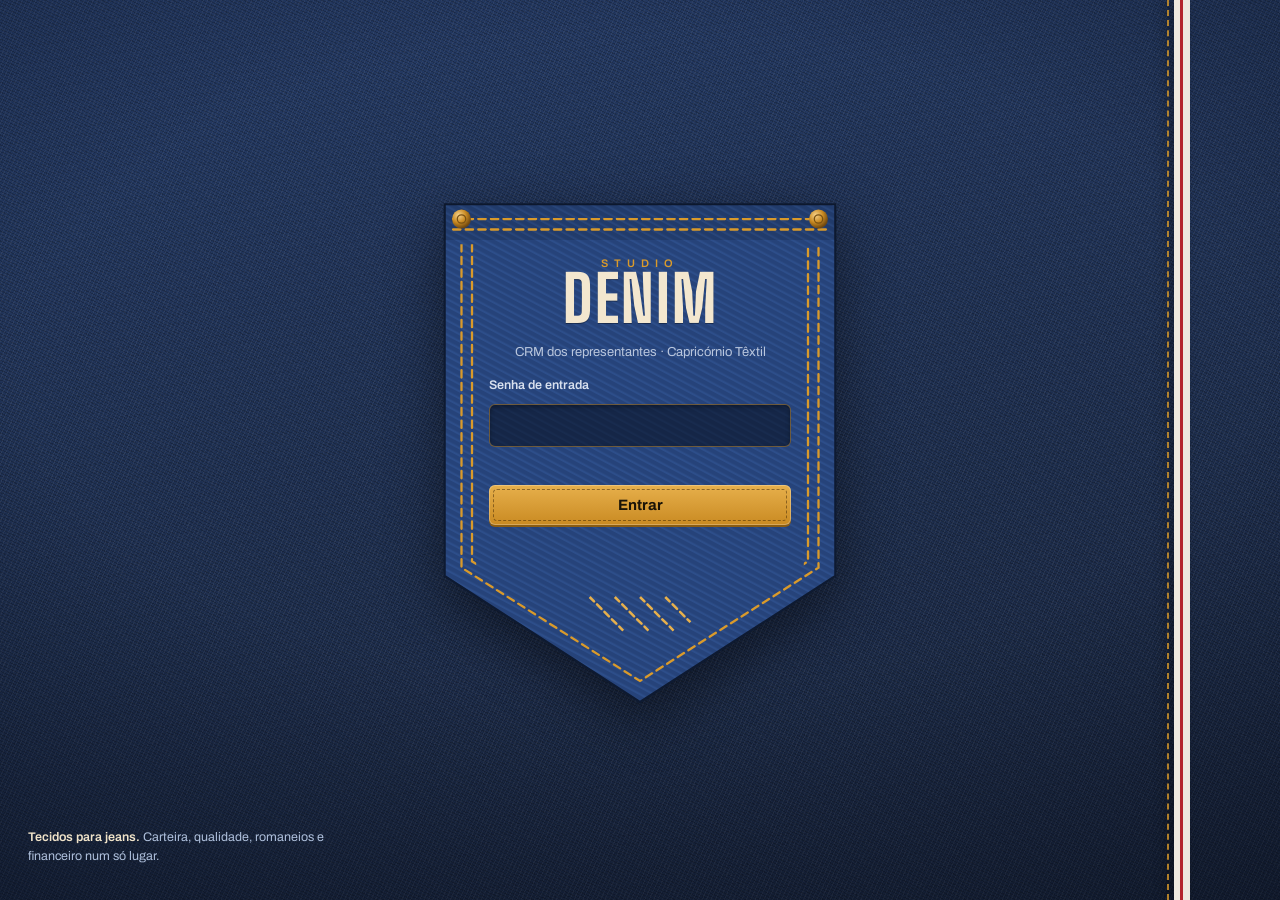
==== commit 71604225: "Tema Studio Denim (teste): capa do bolso traseiro e nova aparência em todas as páginas Não publicado" ====
--- a/index.html
+++ b/index.html
@@ -5,7 +5,7 @@
 <meta name="viewport" content="width=device-width,initial-scale=1,viewport-fit=cover">
 <meta name="robots" content="noindex,nofollow">
 <title>CRM Studio Denim</title>
-<link rel="stylesheet" href="https://fonts.googleapis.com/css2?family=Poppins:wght@400;500;600;700;800&display=swap">
+<link rel="stylesheet" href="https://fonts.googleapis.com/css2?family=Archivo:wght@400;500;600;700;800&family=Big+Shoulders+Display:wght@600;700;800&display=swap">
 <style>
   html{-webkit-text-size-adjust:100%;} body{margin:0;} [hidden]{display:none!important;} img{max-width:100%;}
   /* Layout: coluna única — cabeçalho índigo, pesquisa do agente, painel de indicadores, lista de atrasados em destaque. */
@@ -303,22 +303,52 @@
   .mtip b{color:var(--title);} .mtip .r{display:flex; justify-content:space-between; gap:14px; font-variant-numeric:tabular-nums;}
   .mtip .ok{color:var(--good); font-weight:700;} .mtip .no{color:var(--rust); font-weight:700;}
 </style>
+<link rel="stylesheet" href="lib/tema.css">
 </head>
 <body>
 
-<main class="lock" id="lock">
-  <form class="lockcard" id="lockForm" autocomplete="off">
-    <div class="lockhead">
-      <div class="wordmark" aria-label="Studio Denim"><span class="studio">STUDIO</span><span class="denim">DENIM</span></div>
-      <h1>CRM · Agente de Pesquisa de Carteira</h1>
-    </div>
-    <div class="lockbody">
+<main class="lock capa" id="lock">
+  <div class="ourela-v" aria-hidden="true"></div>
+  <div class="bolso">
+    <svg viewBox="0 0 400 520" aria-hidden="true">
+      <defs>
+        <pattern id="sarjaBolso" width="6" height="6" patternUnits="userSpaceOnUse" patternTransform="rotate(-62)">
+          <rect width="6" height="6" fill="#26437A"/><rect width="2" height="6" fill="#2D4E8A"/>
+        </pattern>
+        <radialGradient id="cobre" cx="35%" cy="30%" r="70%"><stop offset="0" stop-color="#F6D28B"/><stop offset=".55" stop-color="#C98A22"/><stop offset="1" stop-color="#6E4710"/></radialGradient>
+        <mask id="mCostura1"><path class="costura" pathLength="1" d="M34 64 V376 L200 486 L366 376 V64" fill="none" stroke="#fff" stroke-width="20"/></mask>
+        <mask id="mCostura2"><path class="costura d2" pathLength="1" d="M18 40 H382 M18 50 H382" fill="none" stroke="#fff" stroke-width="10"/></mask>
+        <mask id="mCostura3"><path class="costura d3" pathLength="1" d="M152 400 L184 432 M176 400 L208 432 M200 400 L232 432 M224 400 L248 424" fill="none" stroke="#fff" stroke-width="10"/></mask>
+      </defs>
+      <!-- o bolso: sarja 3x1 levemente mais clara que o fundo -->
+      <path d="M14 26 H386 V380 L200 500 L14 380 Z" fill="url(#sarjaBolso)" stroke="#0E1A31" stroke-width="2"/>
+      <path d="M14 26 H386 V60 H14 Z" fill="#000" opacity=".12"/>
+      <!-- pespontos duplos em linha dourada -->
+      <g mask="url(#mCostura1)" fill="none" stroke="#D99A2B" stroke-width="2.2" stroke-dasharray="7 5" stroke-linecap="round">
+        <path d="M30 64 V372 L200 480 L370 372 V64"/>
+        <path d="M40 64 V366 L200 468 L360 366 V64"/>
+      </g>
+      <g mask="url(#mCostura2)" fill="none" stroke="#D99A2B" stroke-width="2.2" stroke-dasharray="7 5" stroke-linecap="round">
+        <path d="M22 40 H378"/><path d="M22 50 H378"/>
+      </g>
+      <!-- bordado do bolso: as diagonais da sarja -->
+      <g mask="url(#mCostura3)" fill="none" stroke="#E7B04C" stroke-width="2.4" stroke-dasharray="6 4" stroke-linecap="round">
+        <path d="M152 400 L184 432"/><path d="M176 400 L208 432"/><path d="M200 400 L232 432"/><path d="M224 400 L248 424"/>
+      </g>
+      <!-- rebites nos cantos -->
+      <g class="rebite r1"><circle cx="30" cy="40" r="9" fill="url(#cobre)"/><circle cx="30" cy="40" r="4" fill="none" stroke="#7A5214" stroke-width="1.2"/></g>
+      <g class="rebite r2"><circle cx="370" cy="40" r="9" fill="url(#cobre)"/><circle cx="370" cy="40" r="4" fill="none" stroke="#7A5214" stroke-width="1.2"/></g>
+    </svg>
+    <form id="lockForm" autocomplete="off">
+      <h1 class="marca"><span>STUDIO</span><strong>DENIM</strong></h1>
+      <p class="sub">CRM dos representantes · Capricórnio Têxtil</p>
       <label for="pw">Senha de entrada</label>
       <input type="password" id="pw" name="pw" autocomplete="current-password" required>
       <p class="lockmsg" id="lockMsg" aria-live="polite"></p>
-      <button class="btn" type="submit">Entrar</button>
-    </div>
-  </form>
+      <button type="submit">Entrar</button>
+    </form>
+  </div>
+  <p class="rodape"><b>Tecidos para jeans.</b> Carteira, qualidade, romaneios e financeiro num só lugar.</p>
 </main>
 
 <div class="wrap" id="app" hidden>
@@ -1462,22 +1492,15 @@
 function slug(t){ return norm(t).replace(/[^a-z0-9]+/g,'-').replace(/^-|-$/g,'').slice(0,60)||'relatorio'; }
 function txt(el){ return (el.innerText||el.textContent||'').replace(/[ \t]+/g,' ').replace(/\n{3,}/g,'\n\n').trim(); }
 /* Monta o PDF: cabeçalho STUDIO DENIM, título, filtros, textos e tabelas na ordem em que aparecem. */
-function gerarPDF(titulo, filtros, partes, btn, share){
+function gerarPDF(titulo, filtros, partes, btn, share, extra){
+  extra=extra||{};
   var old=btn? btn.textContent : ''; if(btn){ btn.disabled=true; btn.textContent='Gerando…'; }
   return loadJsPDF().then(function(JsPDF){
-    var doc=new JsPDF({orientation:'landscape', unit:'pt', format:'a4'}), W=doc.internal.pageSize.getWidth(), H=doc.internal.pageSize.getHeight(), M=CapriPDF.MARGEM, y;
-    y=CapriPDF.cabecalho(doc, titulo, 'Gerado em '+fmtDateTime(new Date().toISOString())+(S.data&&S.data.meta.arquivo? '  ·  Carteira: '+S.data.meta.arquivo+' ('+fmtDateTime(S.data.meta.modificadoEm)+')':''));
-    var para=function(t, bold, size){ if(!t) return; doc.setFont('helvetica', bold?'bold':'normal'); doc.setFontSize(size||9.5); doc.setTextColor(bold?0:28, bold?51:28, bold?159:28);
-      doc.splitTextToSize(String(t).replace(/⚠/g,'!'), W-2*M-8).forEach(function(l){ if(y>H-70){ doc.addPage(); y=M+28; } doc.text(l, M+4, y); y+=(size||9.5)*1.35; }); y+=4; doc.setTextColor(28,28,28); };
-    if(filtros&&filtros.length) para('Filtros: '+filtros.join(' · '), true);
-    partes.forEach(function(pt){
-      if(pt.texto) return para(pt.texto, pt.bold, pt.size);
-      var opt=CapriPDF.tabela({startY:y, didParseCell:function(d){ if(d.cell&&d.cell.text) d.cell.text=d.cell.text.map(function(s){ return String(s).replace(/⚠\s*/g,'! '); }); }});
-      if(pt.tabela){ opt.html=pt.tabela; var cs={}; pt.tabela.querySelectorAll('thead th').forEach(function(th,i){ if(th.classList.contains('num')) cs[i]={halign:'right'}; }); opt.columnStyles=cs; }
-      else { opt.head=[pt.head]; opt.body=pt.body; if(pt.colStyles) opt.columnStyles=pt.colStyles; }
-      doc.autoTable(opt); y=doc.lastAutoTable.finalY+14;
-    });
-    CapriPDF.finalizar(doc, 'CRM Studio Denim · Carteira');
+    var fonte=S.data&&S.data.meta.arquivo? {v:S.data.meta.arquivo, s:'Carteira de '+fmtDateTime(S.data.meta.modificadoEm)} : null;
+    var fs=(filtros||[]).filter(function(f){ return f&&String(f).trim(); });
+    var doc=CapriPDF.relatorio(JsPDF, {titulo:titulo, subtitulo:extra.sub||'Carteira de pedidos · Capricórnio Têxtil',
+      info:[{l:'Filtros', v:fs.length? fs.join(' · ') : 'Sem filtros', w:2.2}, fonte? {l:'Fonte', v:fonte.v, s:fonte.s, w:1.3} : null, {l:'Emitido em', v:fmtDateTime(new Date().toISOString()), w:.9}],
+      kpis:extra.kpis, aviso:extra.aviso, partes:partes, nota:extra.nota, corrido:fs.join(' · ')});
     var nome=slug(titulo)+'-'+todayISO()+'.pdf', blob=doc.output('blob');
     if(DL) return DL.save({filename:nome, data:blob}).catch(function(e){ var c=e&&e.code; if(c!=='declined') alertPdf(c==='rate_limited'? 'Já há um arquivo aguardando confirmação. Tente de novo em instantes.' : 'Não foi possível salvar o PDF nesta visualização.'); });
     var file=null; try{ file=new File([blob], nome, {type:'application/pdf'}); }catch(e){}
@@ -1495,7 +1518,7 @@
 function baixarBlob(blob, nome){ var u=URL.createObjectURL(blob), a=document.createElement('a'); a.href=u; a.download=nome; document.body.appendChild(a); a.click(); a.remove(); setTimeout(function(){ URL.revokeObjectURL(u); },4000); }
 function alertPdf(t){ setFileMsg(t); }
 /* Lê um bloco de resultado (listagem, pesquisa) e transforma em partes do PDF. */
-function pdfBloco(titulo, el, filtros, btn, share){
+function pdfBloco(titulo, el, filtros, btn, share, extra){
   if(!el||!txt(el)) return;
   var partes=[];
   el.querySelectorAll('p, h4, ul, ol, table').forEach(function(n){
@@ -1504,11 +1527,11 @@
     else if(n.tagName==='UL'||n.tagName==='OL') partes.push({texto:Array.prototype.map.call(n.children,function(li){ return '• '+txt(li); }).join('\n')});
     else { var t=txt(n).replace(/Limpar filtros/g,'').trim(); if(t) partes.push({texto:t, bold:n.tagName==='H4'}); }
   });
-  gerarPDF(titulo, filtros, partes, btn, share);
+  gerarPDF(titulo, filtros, partes, btn, share, extra);
 }
 onPdf('pdfLate',function(){ var share=this.classList.contains('share');
   var k=S.k; if(!k) return;
-  pdfBloco('Pedidos atrasados', $('lateBody'), [fmtInt(k.latePeds)+' pedidos · '+$('lateSum').textContent], this, share);
+  pdfBloco('Pedidos atrasados', $('lateBody'), ['Embarque vencido até '+fmtDate(k.today)], this, share, {kpis:[{l:'Pedidos atrasados', v:fmtInt(k.latePeds), s:'com embarque vencido', tom:k.latePeds?'verm':'verde'},{l:'Valor em aberto', v:fmtBRL(k.lateValor), s:'saldo dos itens atrasados', tom:k.latePeds?'verm':'verde'},{l:'Data de referência', v:fmtDate(k.today)}]});
 });
 onPdf('pdfChart',function(){ var share=this.classList.contains('share');
   var k=S.kf; if(!k) return;
@@ -1520,7 +1543,8 @@
   body.push(['', 'TOTAL', '', fmtNum(tq), '100%', fmtBRL(tv), '100%']);
   var R={halign:'right'};
   gerarPDF('Compras por cliente', ['Período: '+S.kfLabel, 'ordenado por '+(by==='qtd'?'quantidade':'valor')],
-    [{texto:S.chartTxt||''}, {head:['#','Cliente','Pedidos','Quantidade','% qtd.','Valor (R$)','% valor'], body:body, colStyles:{0:R,2:R,3:R,4:R,5:R,6:R}}], this, share);
+    [{texto:S.chartTxt||''}, {secao:'Ranking de clientes'}, {head:['#','Cliente','Pedidos','Quantidade','% qtd.','Valor (R$)','% valor'], body:body, colStyles:{0:R,2:R,3:R,4:R,5:R,6:R}}], this, share,
+    {kpis:[{l:'Clientes', v:fmtInt(list.length)},{l:'Quantidade', v:fmtNum(tq)},{l:'Valor', v:fmtBRL(tv)}]});
 });
 
 /* ---------- PDF do pedido (Confirmação de Pedido, modelo Capricórnio) ---------- */
--- a/lib/tema.css
+++ b/lib/tema.css
@@ -0,0 +1,174 @@
+/* Tema Studio Denim — índigo cru, linha de pesponto e ourela.
+   Carregado por último em todas as páginas do CRM: só muda a aparência (cores, tipos, cabeçalho,
+   cartões, tabelas, botões). A lógica e os relatórios em PDF continuam os mesmos. */
+
+:root{
+  --indigo-950:#0F1A30; --indigo-900:#14223D; --indigo-800:#1C2F52; --indigo-700:#26406B; --indigo-500:#3F6399; --indigo-300:#8EA6CC;
+  --weft:#F3F5F9; --weft-2:#E8ECF3; --linha:#D99A2B; --ourela:#B3262E;
+  --bg:var(--weft); --surface:#FFFFFF; --surface-2:#F8F9FC; --ink:#18202E; --muted:#5D6778; --border:#D9DFE9;
+  --title:var(--indigo-900); --accent:var(--indigo-700); --accent-strong:var(--indigo-800); --accent-fg:#FFFFFF; --link:#2C5A9E;
+  --tint:#EDF1F7; --tint-strong:#DCE4F0; --bar:var(--indigo-500);
+  --rust:#B3262E; --rust-light:#FBEBEC; --rust-ink:#8C1D24; --rust-solid:#B3262E; --rust-solid-fg:#FFFFFF; --rust-border:#EDC3C6;
+  --warn:#A2560C; --warn-bg:#FCF1E3; --good:#1F6B47; --good-bg:#E5F2EA;
+  --head-a:var(--indigo-950); --head-b:var(--indigo-900); --head-c:var(--indigo-800); --head-fg:#FFFFFF; --head-muted:#B9C6DD; --stitch:var(--linha); --head-chip:rgba(255,255,255,.08);
+  --font:'Archivo','Segoe UI',Roboto,Arial,sans-serif;
+  --sd-display:'Big Shoulders Display','Archivo Narrow','Arial Narrow',sans-serif;
+  --sarja:repeating-linear-gradient(115deg, rgba(255,255,255,.045) 0 1px, transparent 1px 5px), repeating-linear-gradient(25deg, rgba(0,0,0,.18) 0 1px, transparent 1px 4px);
+}
+@media (prefers-color-scheme: dark){
+  :root:not([data-theme="light"]){
+    --bg:#0C1322; --surface:#121C30; --surface-2:#16223A; --ink:#E6EBF4; --muted:#9AA7BE; --border:#25344F;
+    --title:#D5E0F2; --accent:#8EA6CC; --accent-strong:#3F6399; --accent-fg:#FFFFFF; --link:#9DBBE8;
+    --tint:#172540; --tint-strong:#1F3254; --bar:#6F92C7;
+    --rust:#F08A8F; --rust-light:#3A171B; --rust-ink:#FFB8BC; --rust-solid:#B3262E; --rust-solid-fg:#FFFFFF; --rust-border:#6A2A2F;
+    --warn:#F0A35E; --warn-bg:#3A2815; --good:#5FCB93; --good-bg:#12301F;
+    --head-a:#080F1D; --head-b:#0F1A30; --head-c:#14223D; --head-muted:#B9C6DD; --head-chip:rgba(255,255,255,.07);
+    color-scheme:dark;
+  }
+}
+
+html{-webkit-font-smoothing:antialiased;}
+body{font-family:var(--font); letter-spacing:0; font-size:14px;}
+::selection{background:var(--linha); color:var(--indigo-950);}
+:focus-visible{outline:2px solid var(--linha); outline-offset:2px;}
+
+/* ---------- cabeçalho: índigo cru com sarja, pesponto e ourela ---------- */
+.top{
+  background-color:var(--indigo-900); background-image:var(--sarja), linear-gradient(160deg, var(--indigo-950), var(--indigo-800));
+  border:0; border-radius:12px 12px 4px 4px; padding:20px 26px 0; box-shadow:0 1px 0 rgba(0,0,0,.08);
+  overflow:hidden;
+}
+.top::after{ /* ourela: faixa crua com o fio vermelho, como na barra da calça */
+  content:""; position:static; display:block; flex-basis:calc(100% + 52px); margin:14px -26px 0; height:9px; border:0; opacity:1;
+  background:linear-gradient(to bottom, #EEE9DF 0 3px, var(--ourela) 3px 5px, #EEE9DF 5px 9px);
+}
+.wordmark{font-family:var(--sd-display); font-weight:800; line-height:.86;}
+.wordmark .studio{display:block; font-family:var(--font); font-size:10.5px; font-weight:600; letter-spacing:5px; color:var(--linha); line-height:1; margin-bottom:5px;}
+.wordmark .denim{font-size:36px; letter-spacing:1.5px; margin-top:2px;}
+.divider{background:var(--linha); opacity:.55; width:2px; height:38px; background:repeating-linear-gradient(to bottom, var(--linha) 0 5px, transparent 5px 9px);}
+.top h1{font-family:var(--sd-display); font-size:27px; font-weight:700; letter-spacing:.4px; line-height:1.05;}
+.top .subtitle{font-size:13px; color:var(--head-muted); margin-top:4px;}
+.filechip{background:rgba(255,255,255,.07); border:1px solid rgba(255,255,255,.1); border-radius:8px;}
+.btn-light{background:#FFFFFF; color:var(--indigo-900); border-radius:7px; font-weight:700;}
+.btn-light:hover{background:#F1E3C8;}
+.btn-ghost{border-color:rgba(255,255,255,.22); border-radius:7px;}
+
+/* menu de módulos: abas com o pesponto dourado na ativa */
+.modnav{border-top:1px solid rgba(255,255,255,.1); gap:2px; padding:8px 0 0; margin:0 -6px;}
+.modnav a{background:transparent; color:var(--head-muted); border-radius:6px 6px 0 0; padding:10px 14px 12px; font-weight:600; font-size:13.5px; position:relative;}
+.modnav a:hover{background:rgba(255,255,255,.06); color:#fff;}
+.modnav a[aria-current="page"]{background:transparent; color:#fff;}
+.modnav a[aria-current="page"]::after{content:""; position:absolute; left:12px; right:12px; bottom:4px; height:0; border-bottom:2px dashed var(--linha);}
+
+/* ---------- cartões e títulos ---------- */
+.card{border:1px solid var(--border); border-radius:10px; box-shadow:0 1px 2px rgba(20,34,61,.04);}
+.card h2, .latehead h2{
+  font-family:var(--sd-display); text-transform:none; letter-spacing:.3px; font-size:23px; font-weight:700; line-height:1.1;
+  border-bottom:0; padding-bottom:12px; position:relative; color:var(--title);
+}
+.card h2 small, .card h2 span, .card h2 .hint, .card h2 em{font-family:var(--font); font-size:12.5px; font-weight:500; letter-spacing:0; color:var(--muted);}
+.card h2::after{content:""; position:absolute; left:0; bottom:2px; width:46px; border-bottom:2px dashed var(--linha);}
+.latehead h2::after{display:none;}
+
+/* rótulos em caixa normal (menos grito, leitura mais fácil) */
+.filters label, .lfilters label, .rfilters label, .tile .lbl, th, .threadbar span, .listbar span, .resbar span,
+.charthead h3, .charthead label, .lhead h3, .panel .phead h3, .lockbody label, .fnote, .askmeta, label{
+  text-transform:none !important; letter-spacing:0 !important;
+}
+.filters label, .lfilters label, .rfilters label{font-size:12.5px; color:var(--muted); font-weight:600;}
+.lhead h3, .panel .phead h3, .charthead h3{font-size:15px; font-weight:700;}
+
+/* ---------- indicadores: como os cartões dos relatórios em PDF ---------- */
+.tile{background:var(--surface); border:1px solid var(--border); border-radius:9px; position:relative; padding:14px 16px 14px 20px;}
+.tile::before{content:""; position:absolute; left:0; top:12px; bottom:12px; width:4px; border-radius:0 3px 3px 0; background:var(--indigo-500);}
+.tile .lbl{font-size:12.5px; font-weight:600; color:var(--muted);}
+.tile .val{font-family:var(--font); font-weight:800; letter-spacing:-.3px; color:var(--title);}
+.tile.good{background:var(--surface);} .tile.good::before{background:var(--good);} .tile.good .val{color:var(--good);}
+.tile.open{background:var(--surface);} .tile.open::before{background:var(--warn);} .tile.open .val{color:var(--warn);}
+.tile.alert{background:var(--surface); box-shadow:none; border-color:var(--rust-border);} .tile.alert::before{background:var(--rust);}
+.tile.alert.zero{border-color:var(--border);} .tile.alert.zero::before{background:var(--indigo-500);}
+.tile.click:hover, .tile.click.on{box-shadow:inset 0 0 0 2px var(--accent);}
+
+/* ---------- tabelas ---------- */
+table{font-variant-numeric:tabular-nums;}
+th{background:var(--weft-2); color:var(--title); font-size:12px; font-weight:700; border-bottom:1px solid var(--border);}
+@media (prefers-color-scheme: dark){ :root:not([data-theme="light"]) th{background:var(--tint);} }
+td{border-bottom-color:var(--border);}
+tbody tr:hover td{background:var(--surface-2);}
+.tablewrap, .rlist, .lres, .panel .pbody{scrollbar-width:thin;}
+.tablewrap thead th, .lres thead th, .panel .pbody thead th, .rlist thead th{position:sticky; top:0; z-index:1;}
+
+/* listas longas não empurram a página: rolam dentro do quadro */
+.latebody{max-height:640px; overflow:auto;}
+.latebody thead th{position:sticky; top:0; z-index:1; background:var(--rust-light);}
+
+/* ---------- botões ---------- */
+.btn{border-radius:8px; letter-spacing:0;}
+.top .badge{background:transparent; border:1px dashed var(--linha); color:#F1E3C8; border-radius:6px;}
+.btn-pdf{border-radius:7px; border-color:var(--border); color:var(--title); background:var(--surface);}
+.btn-pdf:hover{background:var(--tint); border-color:var(--accent);}
+.btn-pdf.share{background:var(--indigo-800); border-color:var(--indigo-800); color:#fff;}
+.btn-pdf.share:hover{background:var(--indigo-700);}
+.chip{border-radius:6px; background:var(--surface); border:1px solid var(--border); color:var(--title); font-weight:600;}
+.chip:hover{border-color:var(--linha); background:#FBF4E6;}
+@media (prefers-color-scheme: dark){ :root:not([data-theme="light"]) .chip:hover{background:var(--tint);} }
+input[type=text], input[type=date], input[type=number], input[type=password], select, textarea{border-radius:7px;}
+
+/* ---------- atrasados ---------- */
+.card.late{border:1px solid var(--rust-border); border-top:4px solid var(--rust);}
+.latehead{background:var(--surface); border-bottom:1px solid var(--rust-border);}
+.latehead h2{color:var(--rust-ink);}
+.late tbody tr td:first-child{border-left:3px solid var(--rust);}
+
+/* ---------- barras e gráficos ---------- */
+.bfill{background:var(--indigo-500); border-radius:0 3px 3px 0;}
+.btrack{background:var(--weft-2);}
+
+@media (prefers-reduced-motion: reduce){ *{animation:none !important; transition:none !important;} }
+@media (max-width:600px){ .top{padding:16px 16px 0;} .top::after{margin:12px -16px 0; flex-basis:calc(100% + 32px);} .wordmark .denim{font-size:30px;} .top h1{font-size:23px;} }
+
+/* ================= capa de entrada: o bolso traseiro ================= */
+.lock.capa{
+  position:fixed; inset:0; z-index:50; min-height:0; display:grid; place-items:center; padding:24px; overflow:auto;
+  background-color:#152440;
+  background-image:
+    radial-gradient(120% 90% at 50% 40%, transparent 40%, rgba(5,10,22,.65) 100%),
+    url("data:image/svg+xml,%3Csvg xmlns='http://www.w3.org/2000/svg' width='160' height='160'%3E%3Cfilter id='n'%3E%3CfeTurbulence type='fractalNoise' baseFrequency='.9' numOctaves='2' stitchTiles='stitch'/%3E%3CfeColorMatrix values='0 0 0 0 1 0 0 0 0 1 0 0 0 0 1 0 0 0 .07 0'/%3E%3C/filter%3E%3Crect width='160' height='160' filter='url(%23n)'/%3E%3C/svg%3E"),
+    repeating-linear-gradient(115deg, rgba(255,255,255,.05) 0 1px, transparent 1px 4px),
+    repeating-linear-gradient(25deg, rgba(0,0,0,.22) 0 1px, transparent 1px 3px),
+    linear-gradient(170deg, #1D3460, #101C34);
+}
+.capa .ourela-v{position:absolute; top:0; bottom:0; right:7%; width:16px;
+  background:linear-gradient(to right, #EEE9DF 0 6px, var(--ourela) 6px 9px, #EEE9DF 9px 16px); box-shadow:-6px 0 14px rgba(0,0,0,.35);}
+.capa .ourela-v::before{content:""; position:absolute; top:0; bottom:0; left:-7px; border-left:2px dashed rgba(217,154,43,.8);}
+.capa .rodape{position:absolute; left:28px; bottom:22px; color:#AFC0DC; font-size:12.5px; line-height:1.5; max-width:46ch;}
+.capa .rodape b{color:#F0E3C9; font-weight:600;}
+.bolso{position:relative; width:min(420px, 100%); aspect-ratio:400/520; filter:drop-shadow(0 18px 28px rgba(0,0,0,.45));}
+.bolso svg{position:absolute; inset:0; width:100%; height:100%; overflow:visible;}
+.bolso form{position:absolute; left:14%; right:14%; top:15%; display:flex; flex-direction:column; align-items:stretch; gap:9px; text-align:center;}
+.bolso .marca{font-family:var(--sd-display); color:#F3E7CF; line-height:.85; margin:0 0 10px;}
+.bolso .marca span{display:block; font-family:var(--font); font-size:11px; letter-spacing:6px; font-weight:600; color:var(--linha); margin-bottom:4px;}
+.bolso .marca strong{display:block; font-size:clamp(46px, 14vw, 64px); font-weight:800; letter-spacing:2px; text-shadow:0 1px 0 rgba(0,0,0,.35);}
+.bolso .sub{margin:-2px 0 6px; color:#B9C6DD; font-size:13px; line-height:1.35;}
+.bolso label{color:#D8E0EE; font-size:12.5px; font-weight:600; text-align:left;}
+.bolso input{width:100%; box-sizing:border-box; padding:12px 14px; border-radius:6px; font-size:16px; color:#F3F5F9; background:rgba(8,15,30,.55);
+  border:1px solid rgba(217,154,43,.45); box-shadow:inset 0 2px 4px rgba(0,0,0,.35);}
+.bolso input:focus{outline:2px solid var(--linha); outline-offset:1px; border-color:var(--linha);}
+.bolso button{margin-top:4px; padding:12px 16px; border-radius:6px; border:0; cursor:pointer; font-family:var(--font); font-size:15px; font-weight:700;
+  color:#1A1408; background:linear-gradient(#E7B04C, #C98A22); box-shadow:inset 0 0 0 1px rgba(255,255,255,.25), 0 2px 0 #8A5C12; position:relative;}
+.bolso button::after{content:""; position:absolute; inset:4px; border:1px dashed rgba(60,36,4,.5); border-radius:4px; pointer-events:none;}
+.bolso button:hover{background:linear-gradient(#EFBD5E, #D3952C);}
+.bolso button:disabled{opacity:.7; cursor:progress;}
+.bolso .lockmsg{margin:0; min-height:1.3em; font-size:12.5px; font-weight:600; color:#FFB4B8; text-align:left;}
+/* a costura: o pesponto se desenha uma vez ao abrir */
+.costura{stroke-dasharray:1; stroke-dashoffset:1; animation:costurar 1.7s cubic-bezier(.55,.1,.3,1) .25s forwards;}
+.costura.d2{animation-delay:.55s;} .costura.d3{animation-delay:1.05s; animation-duration:1s;}
+.rebite{opacity:0; transform-box:fill-box; transform-origin:center; animation:rebitar .35s ease-out forwards;}
+.rebite.r1{animation-delay:1.75s;} .rebite.r2{animation-delay:1.9s;}
+@keyframes costurar{to{stroke-dashoffset:0;}}
+@keyframes rebitar{from{opacity:0; transform:scale(.4);} to{opacity:1; transform:scale(1);}}
+.bolso form{animation:surgir .6s ease-out .9s both;}
+@keyframes surgir{from{opacity:0;} to{opacity:1;}}
+@media (prefers-reduced-motion: reduce){ .costura{stroke-dashoffset:0;} .rebite{opacity:1;} }
+@media (max-width:420px){ .bolso form{gap:6px; top:13%;} .bolso .marca{margin-bottom:4px;} .bolso .sub{font-size:12px;} .bolso input{padding:10px 12px;} .bolso button{padding:10px 14px;} }
+@media (max-width:700px){ .capa .ourela-v{right:0;} .capa .rodape{position:static; margin-top:18px; text-align:center;} .lock.capa{grid-template-rows:auto auto; align-content:center;} }
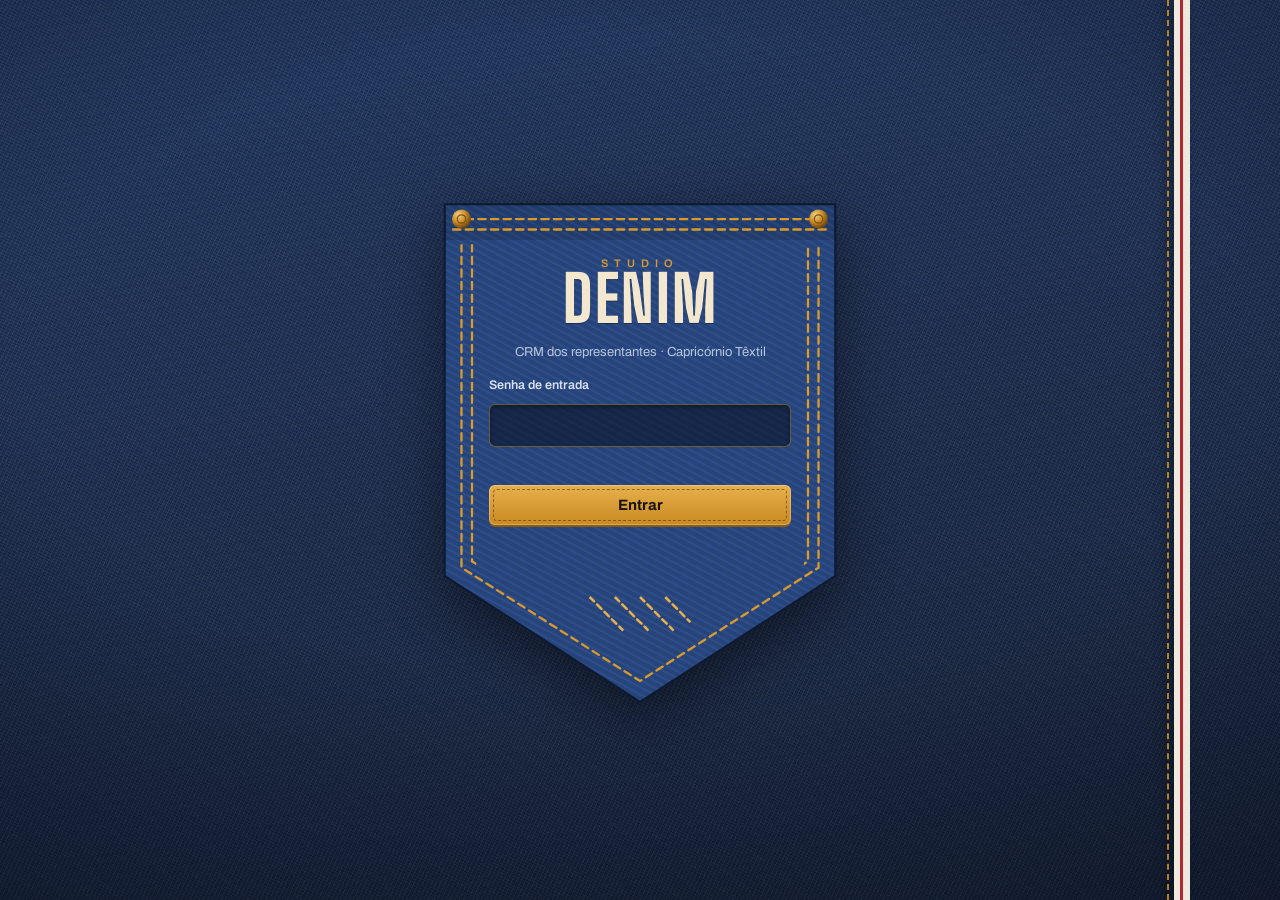
==== commit f277123a: "Capa: sem a frase de rodapé Co-Authored-By: Claude Opus 5.5 <noreply@anthropic.com> Claude-Session: " ====
--- a/index.html
+++ b/index.html
@@ -348,7 +348,6 @@
       <button type="submit">Entrar</button>
     </form>
   </div>
-  <p class="rodape"><b>Tecidos para jeans.</b> Carteira, qualidade, romaneios e financeiro num só lugar.</p>
 </main>
 
 <div class="wrap" id="app" hidden>
